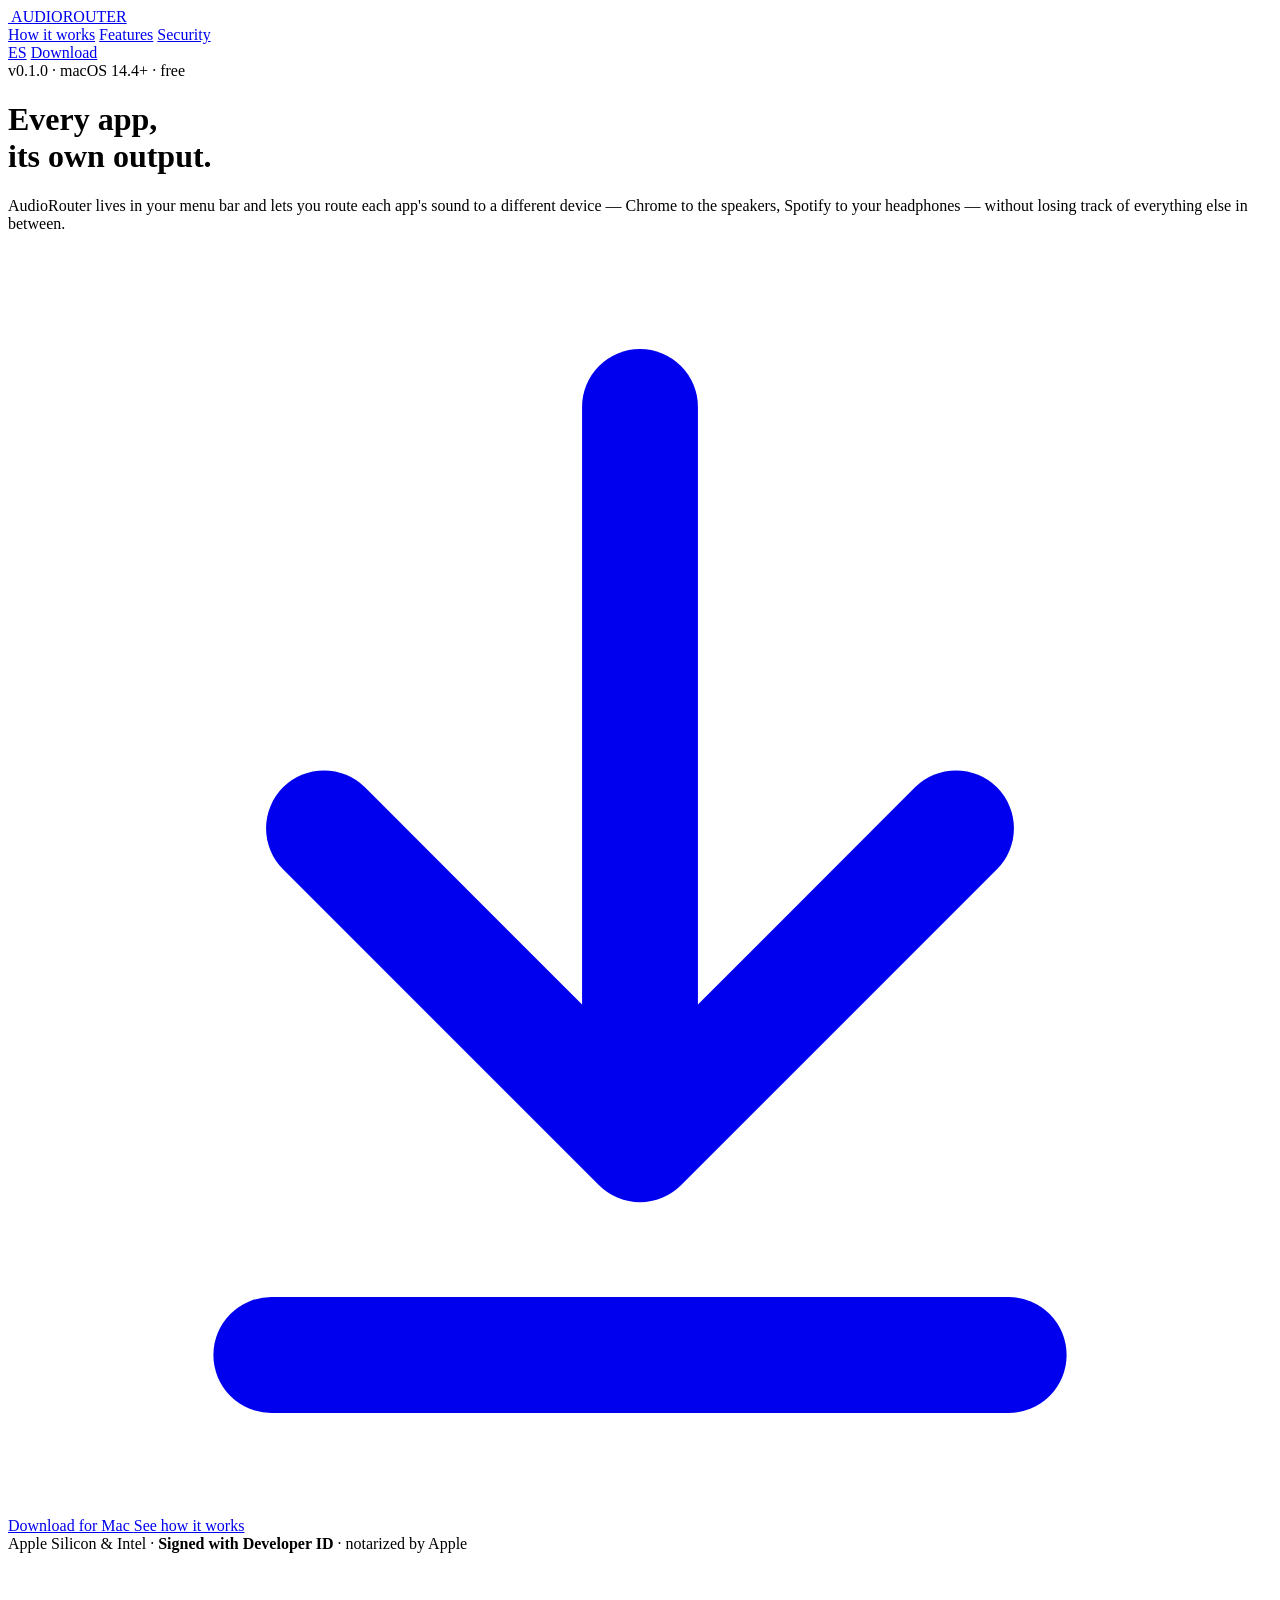
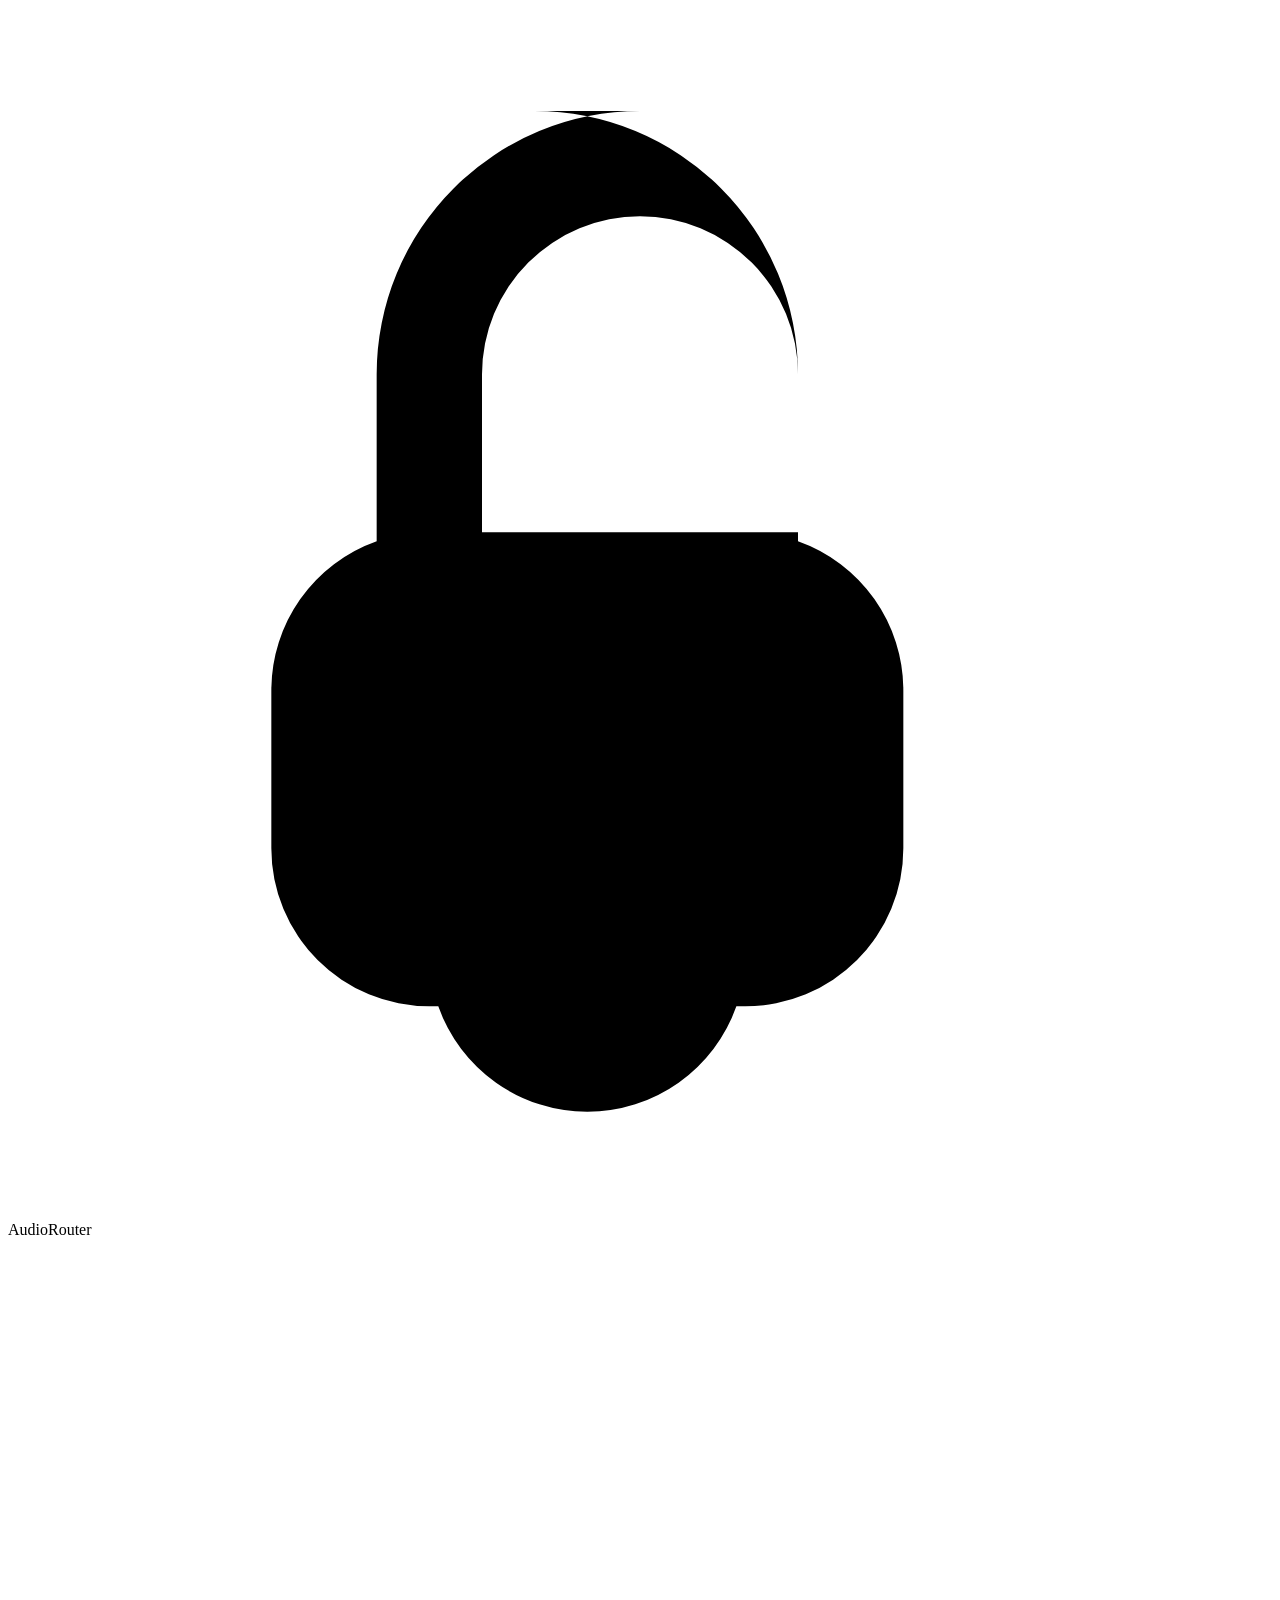
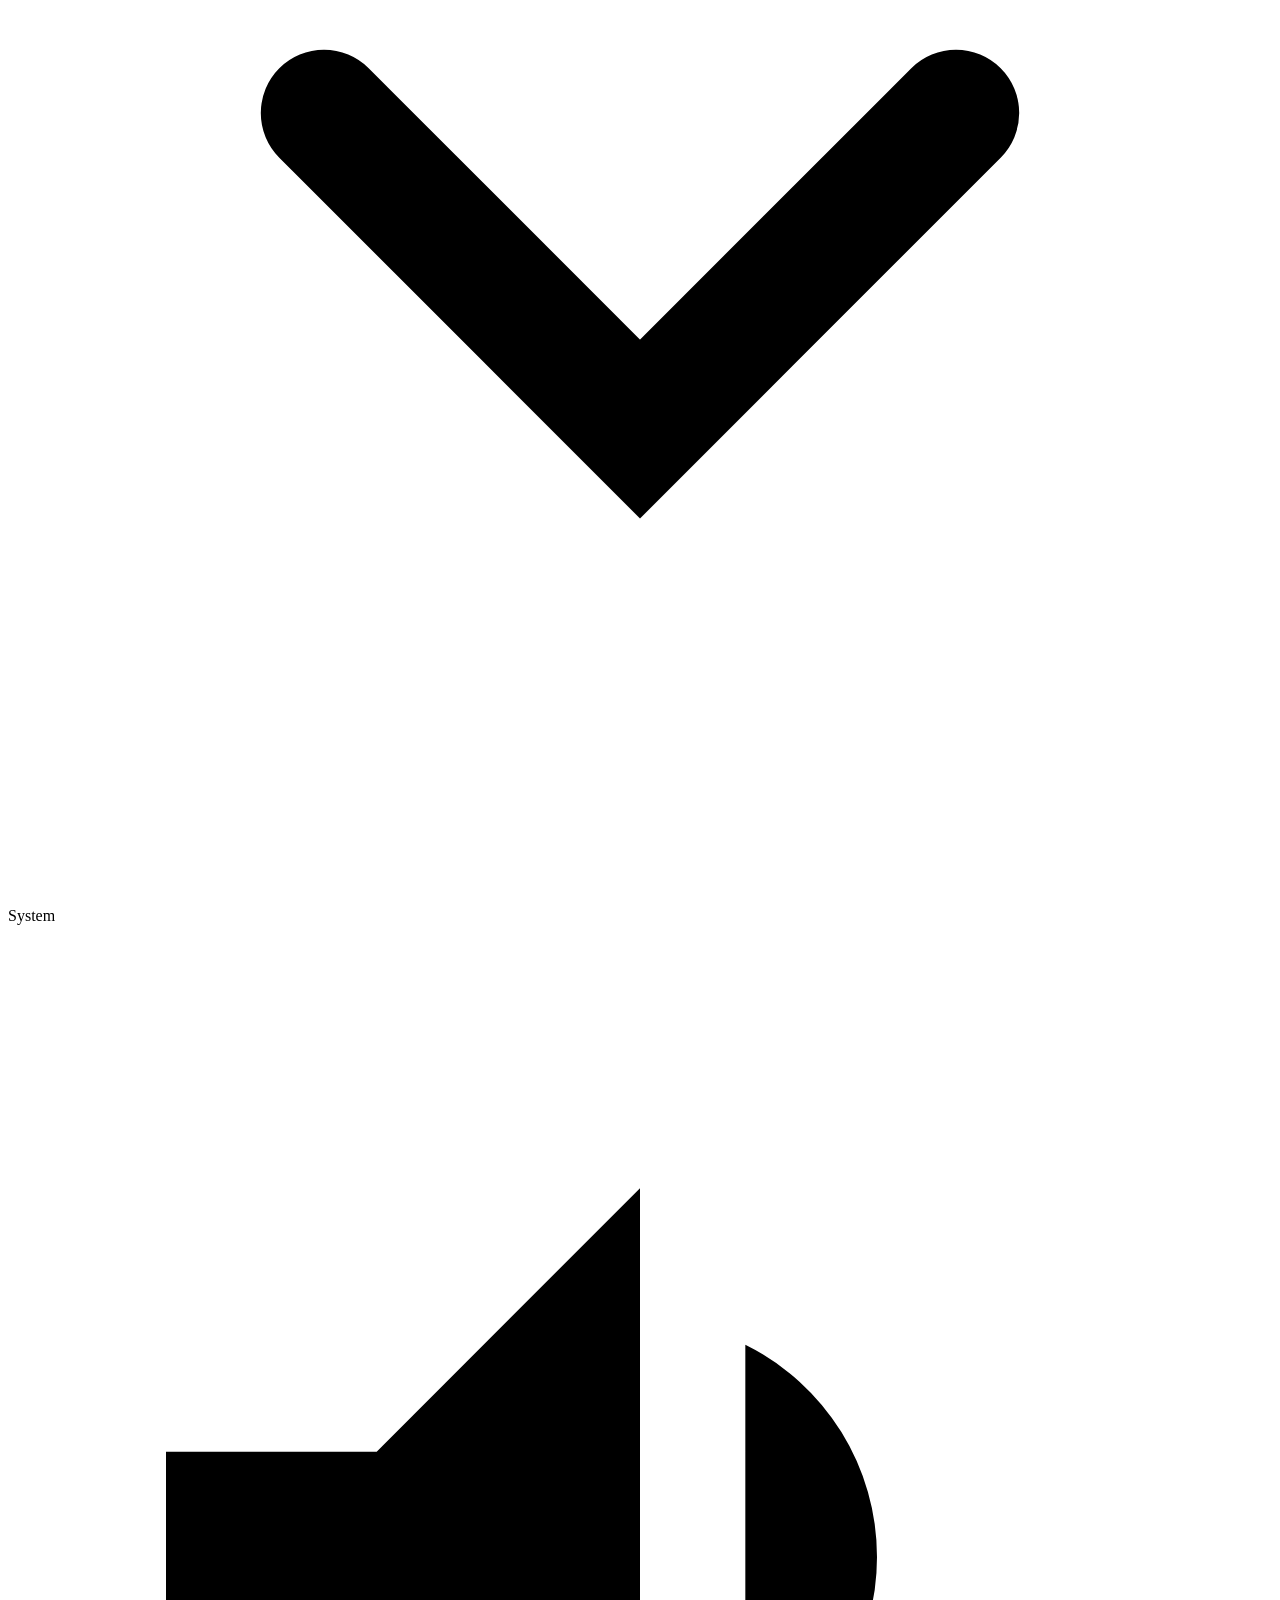
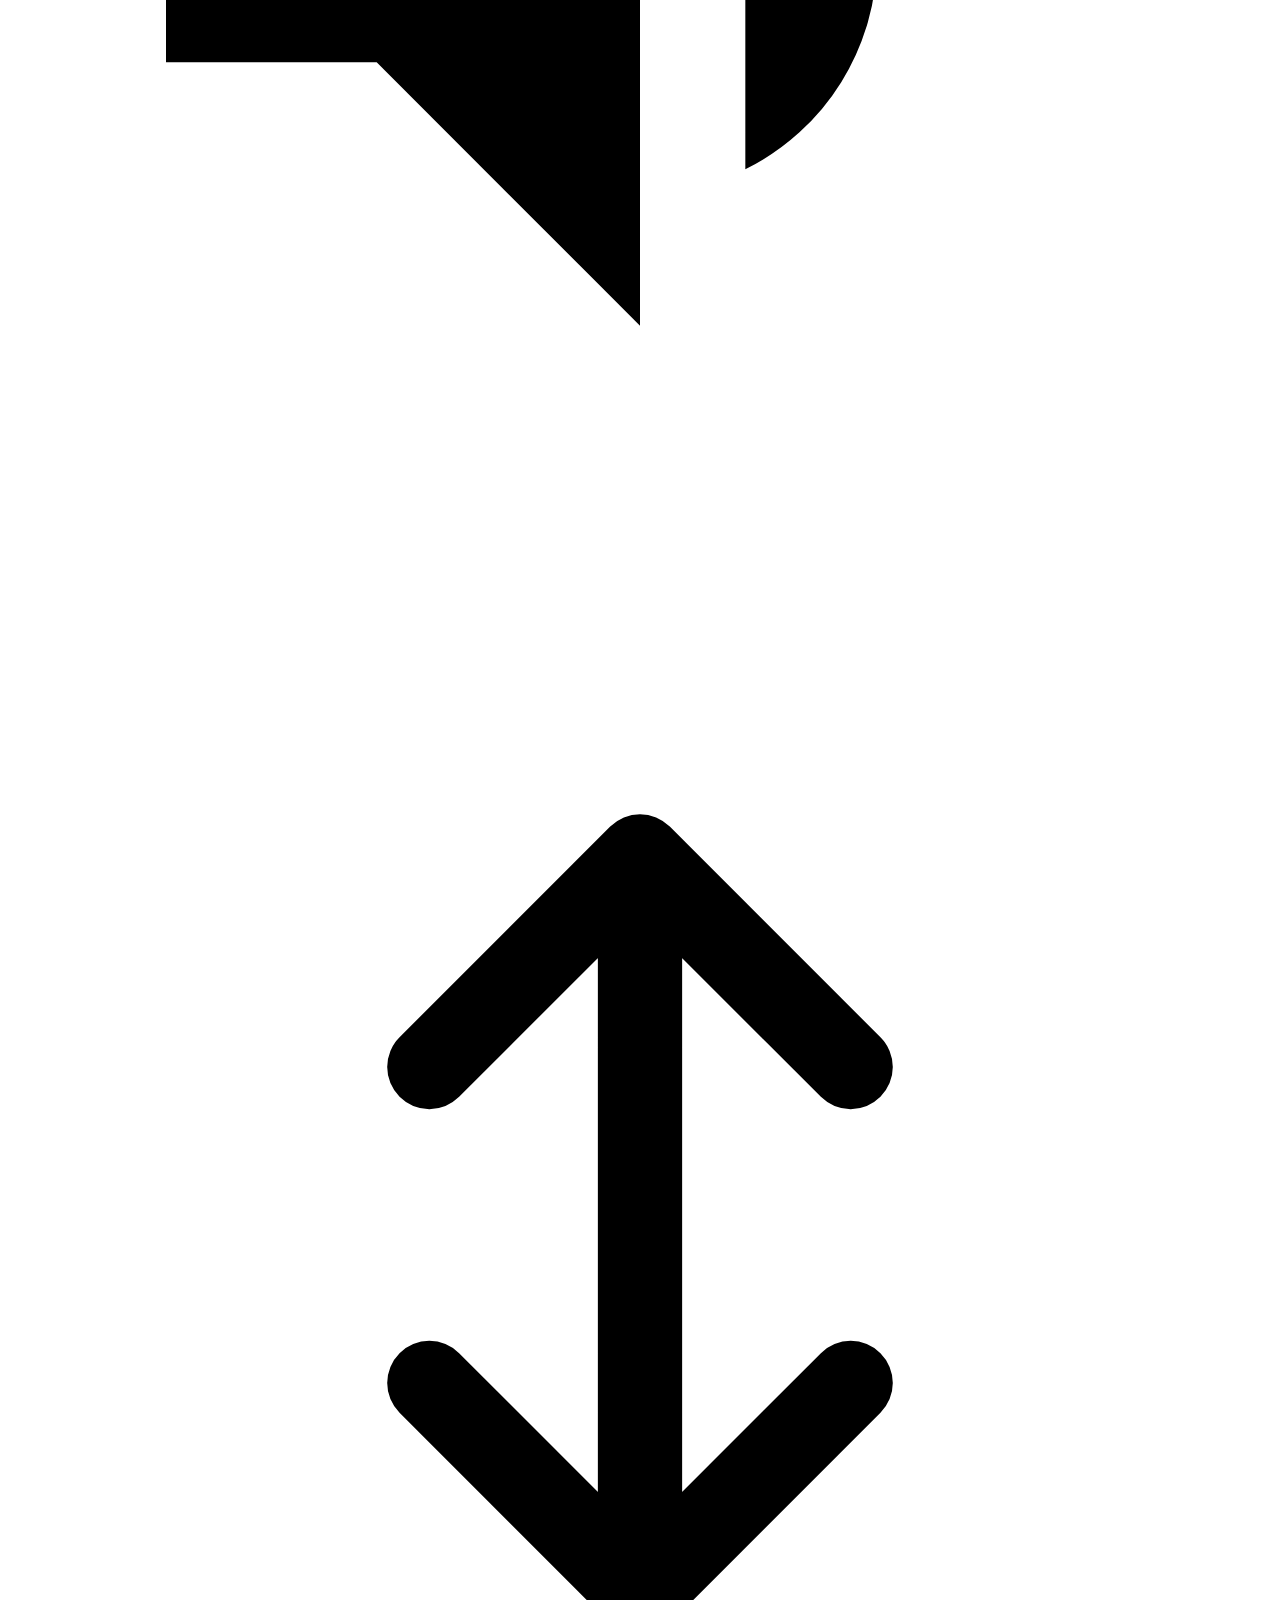
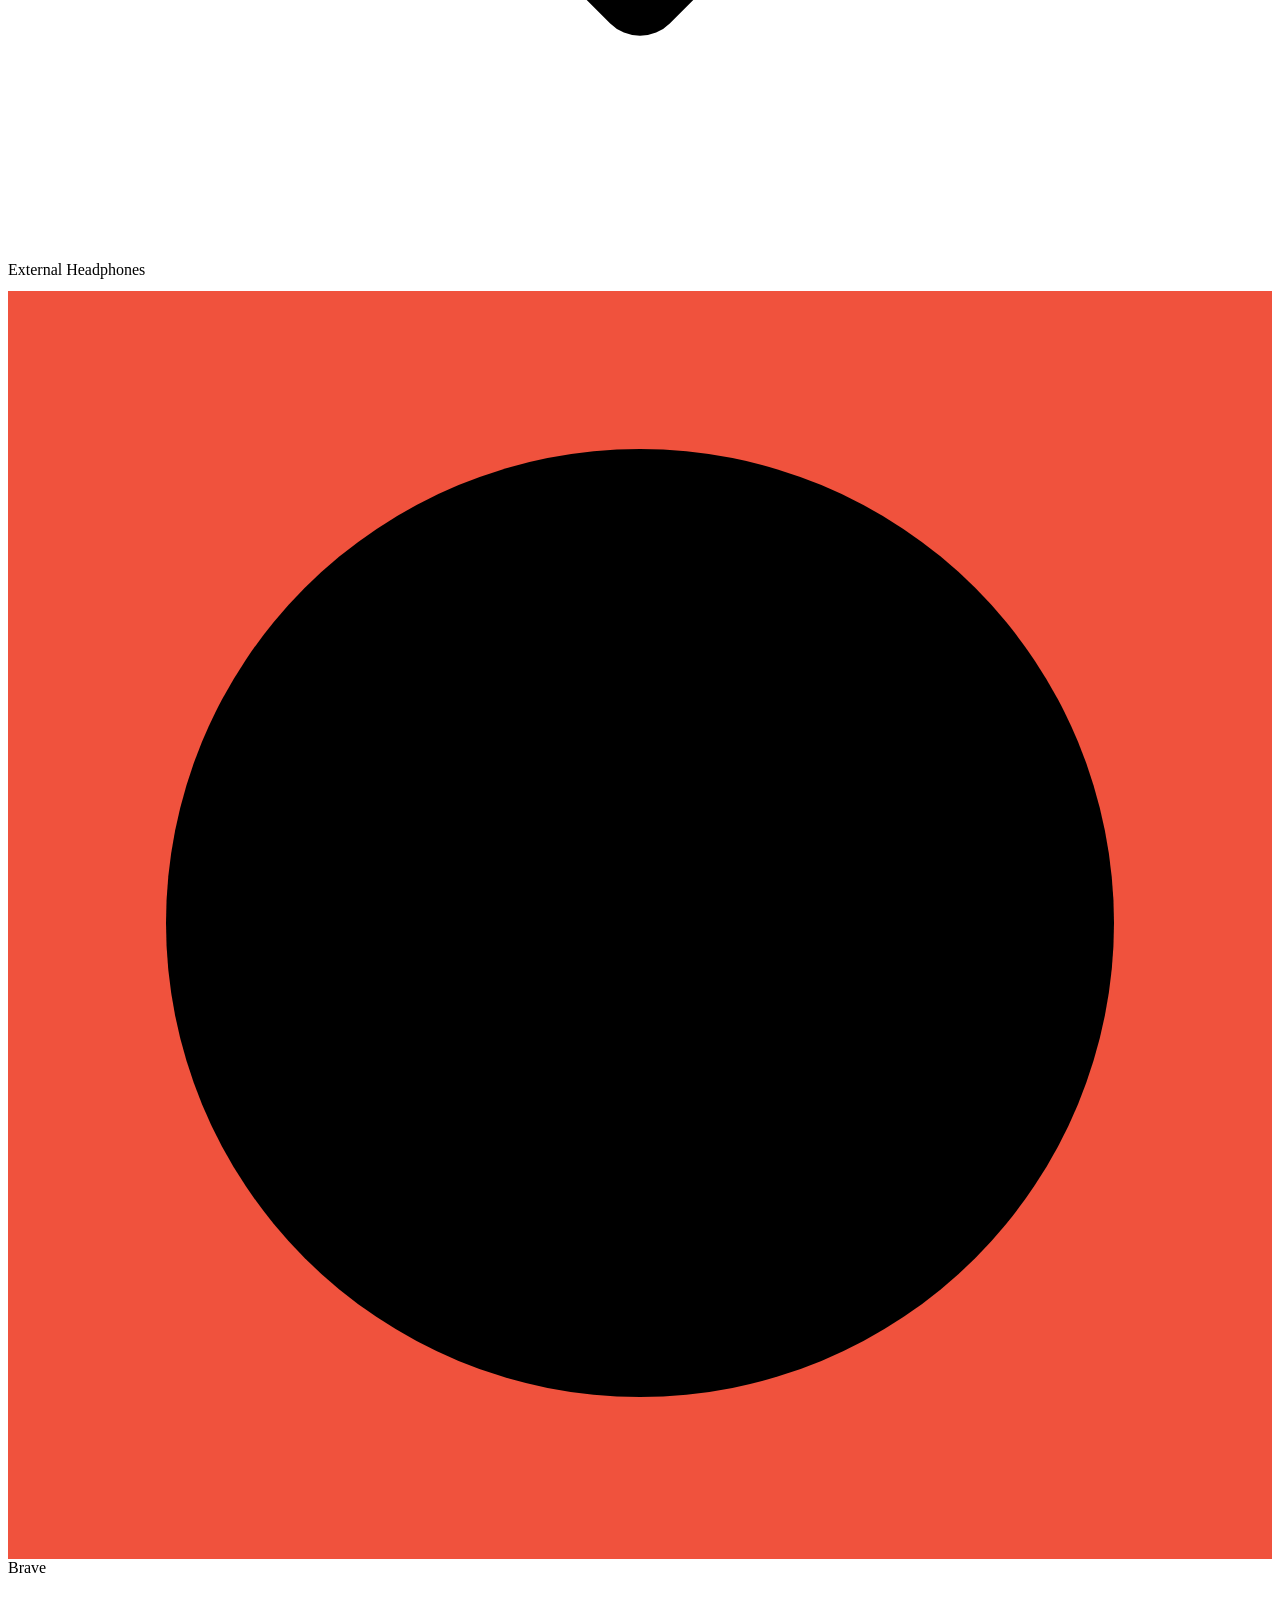
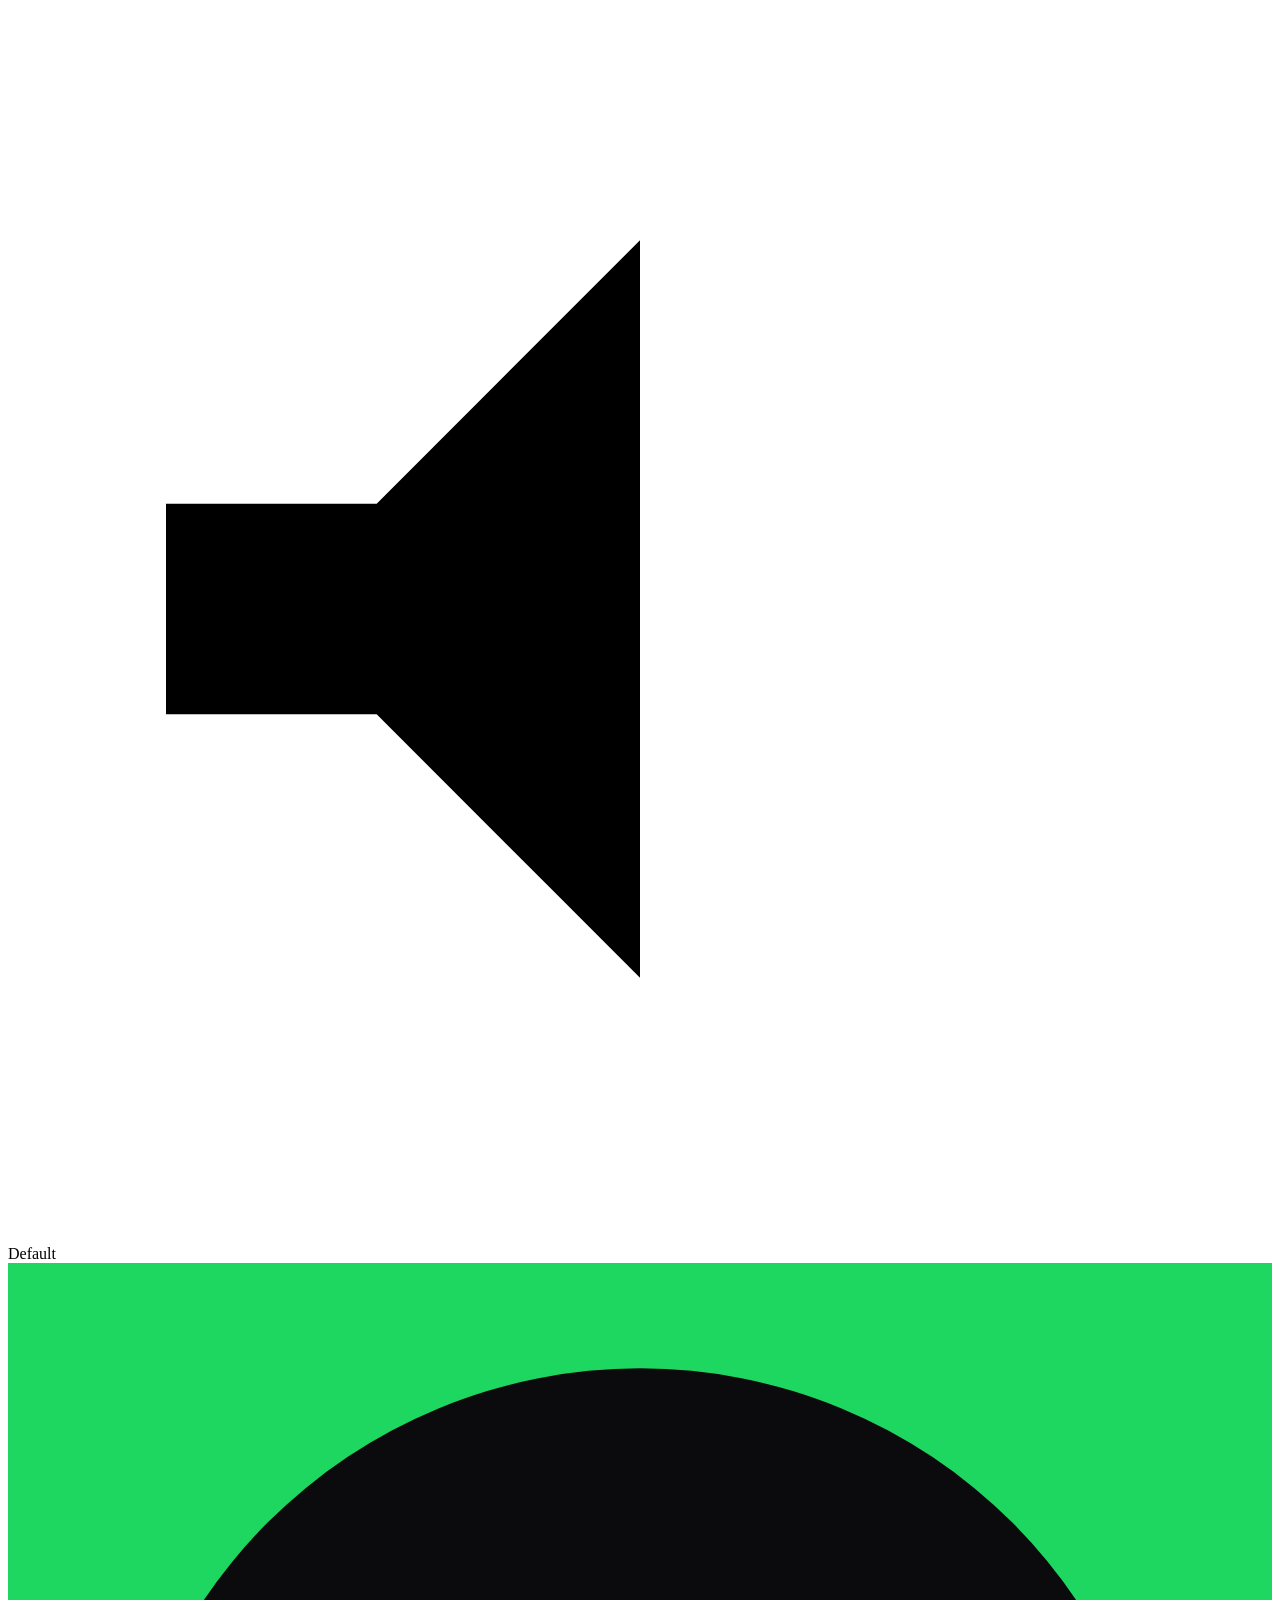
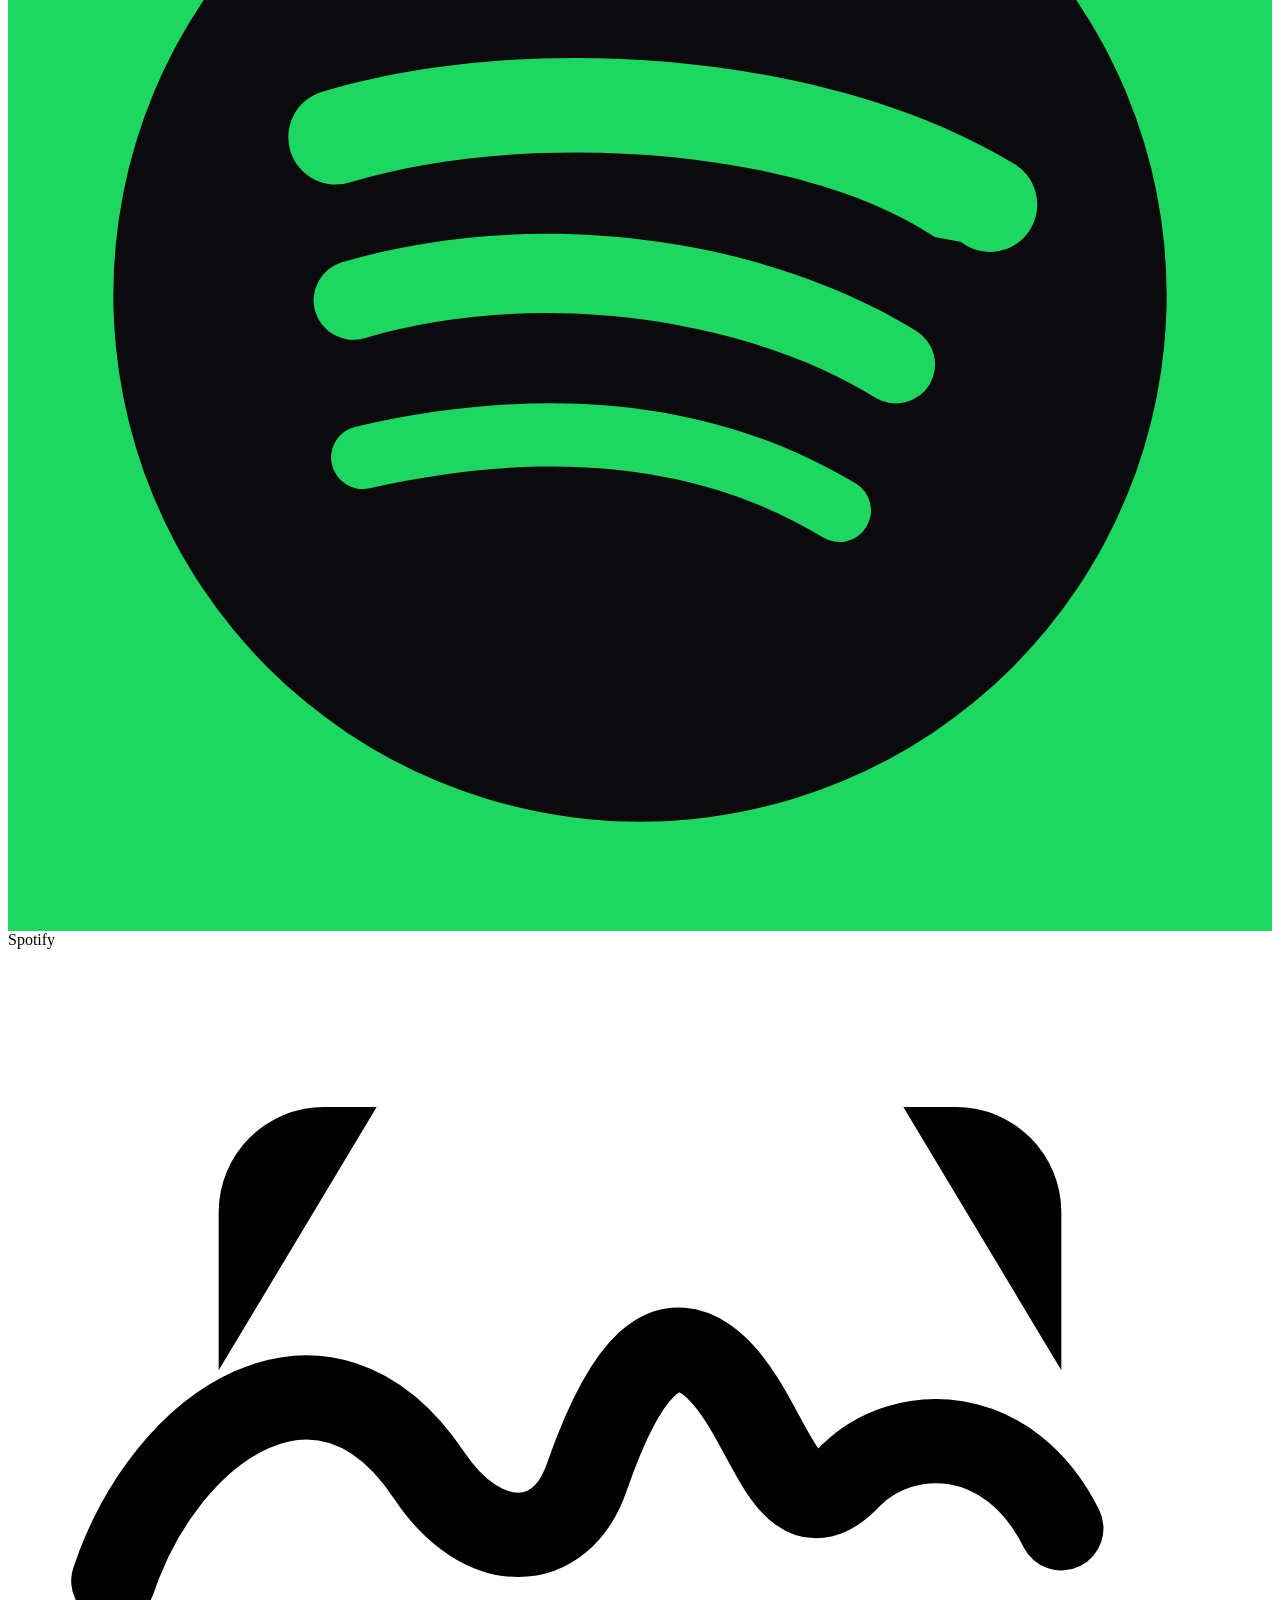
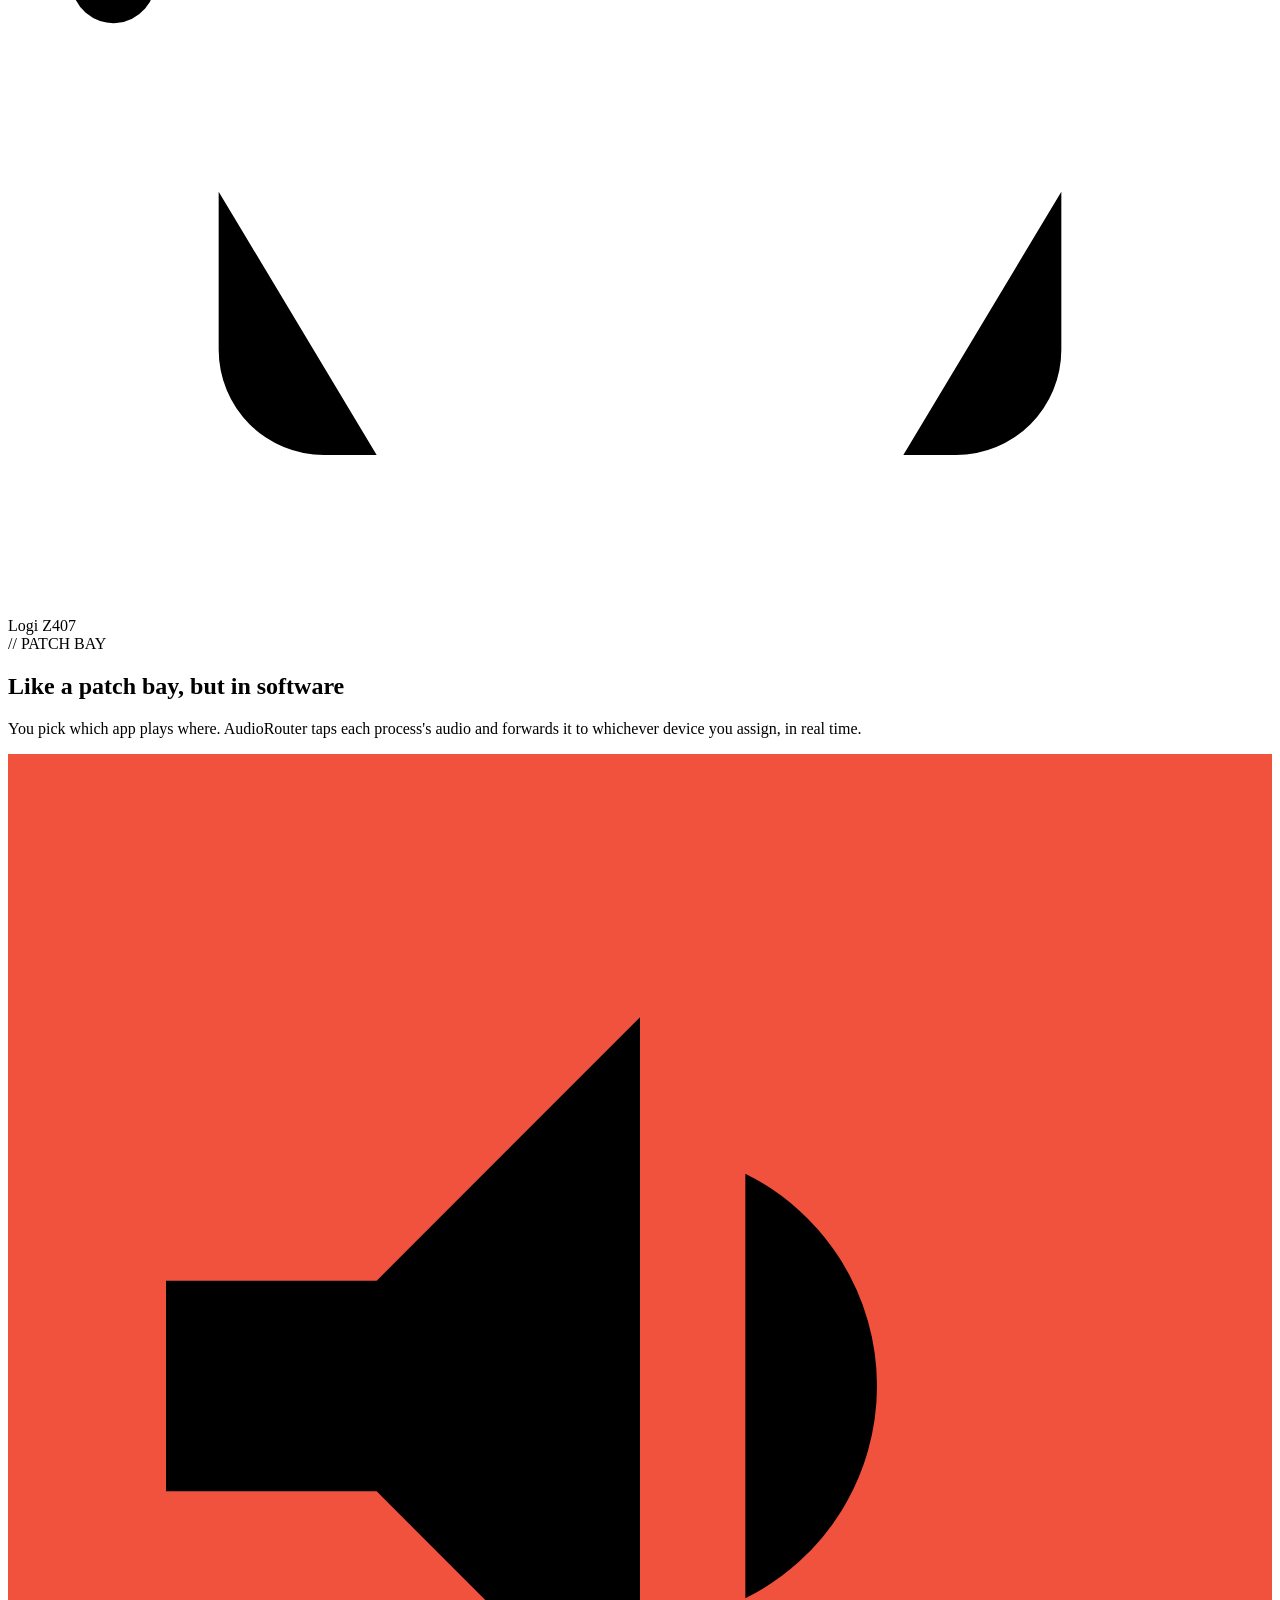
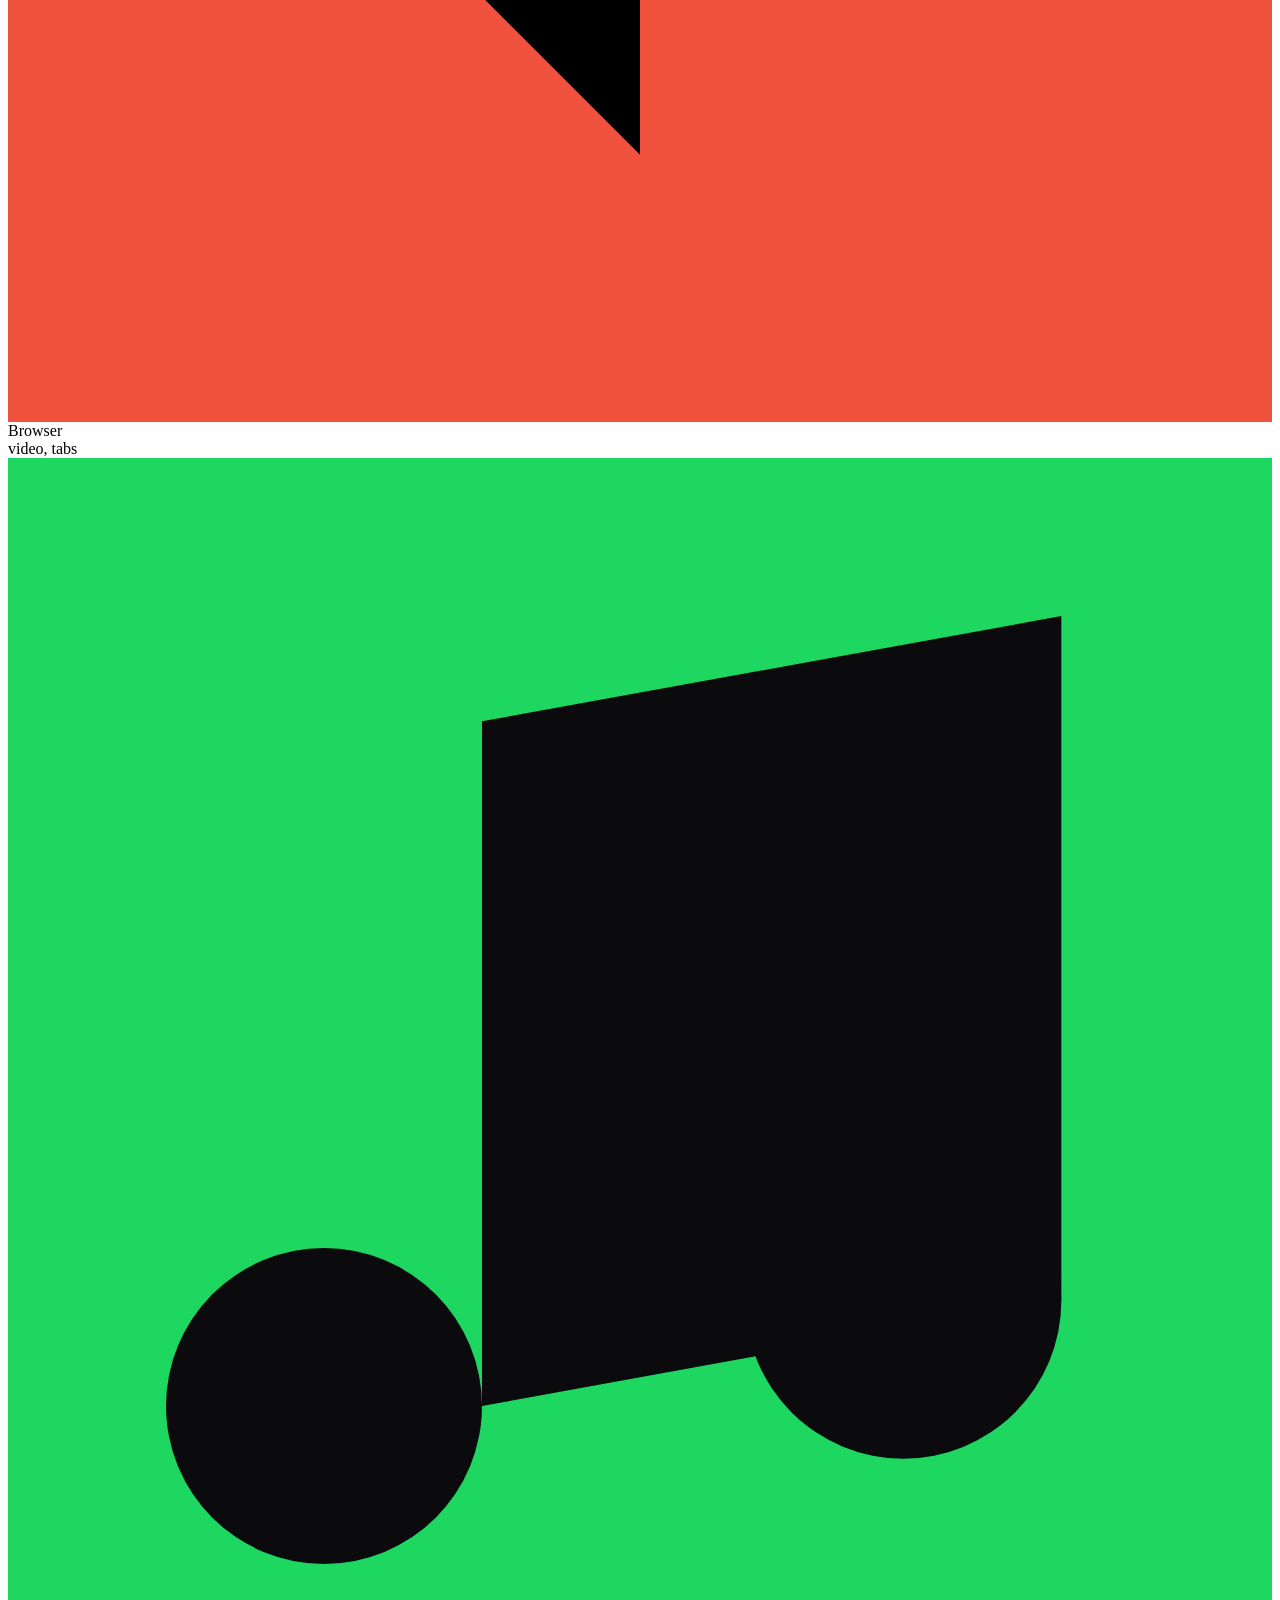
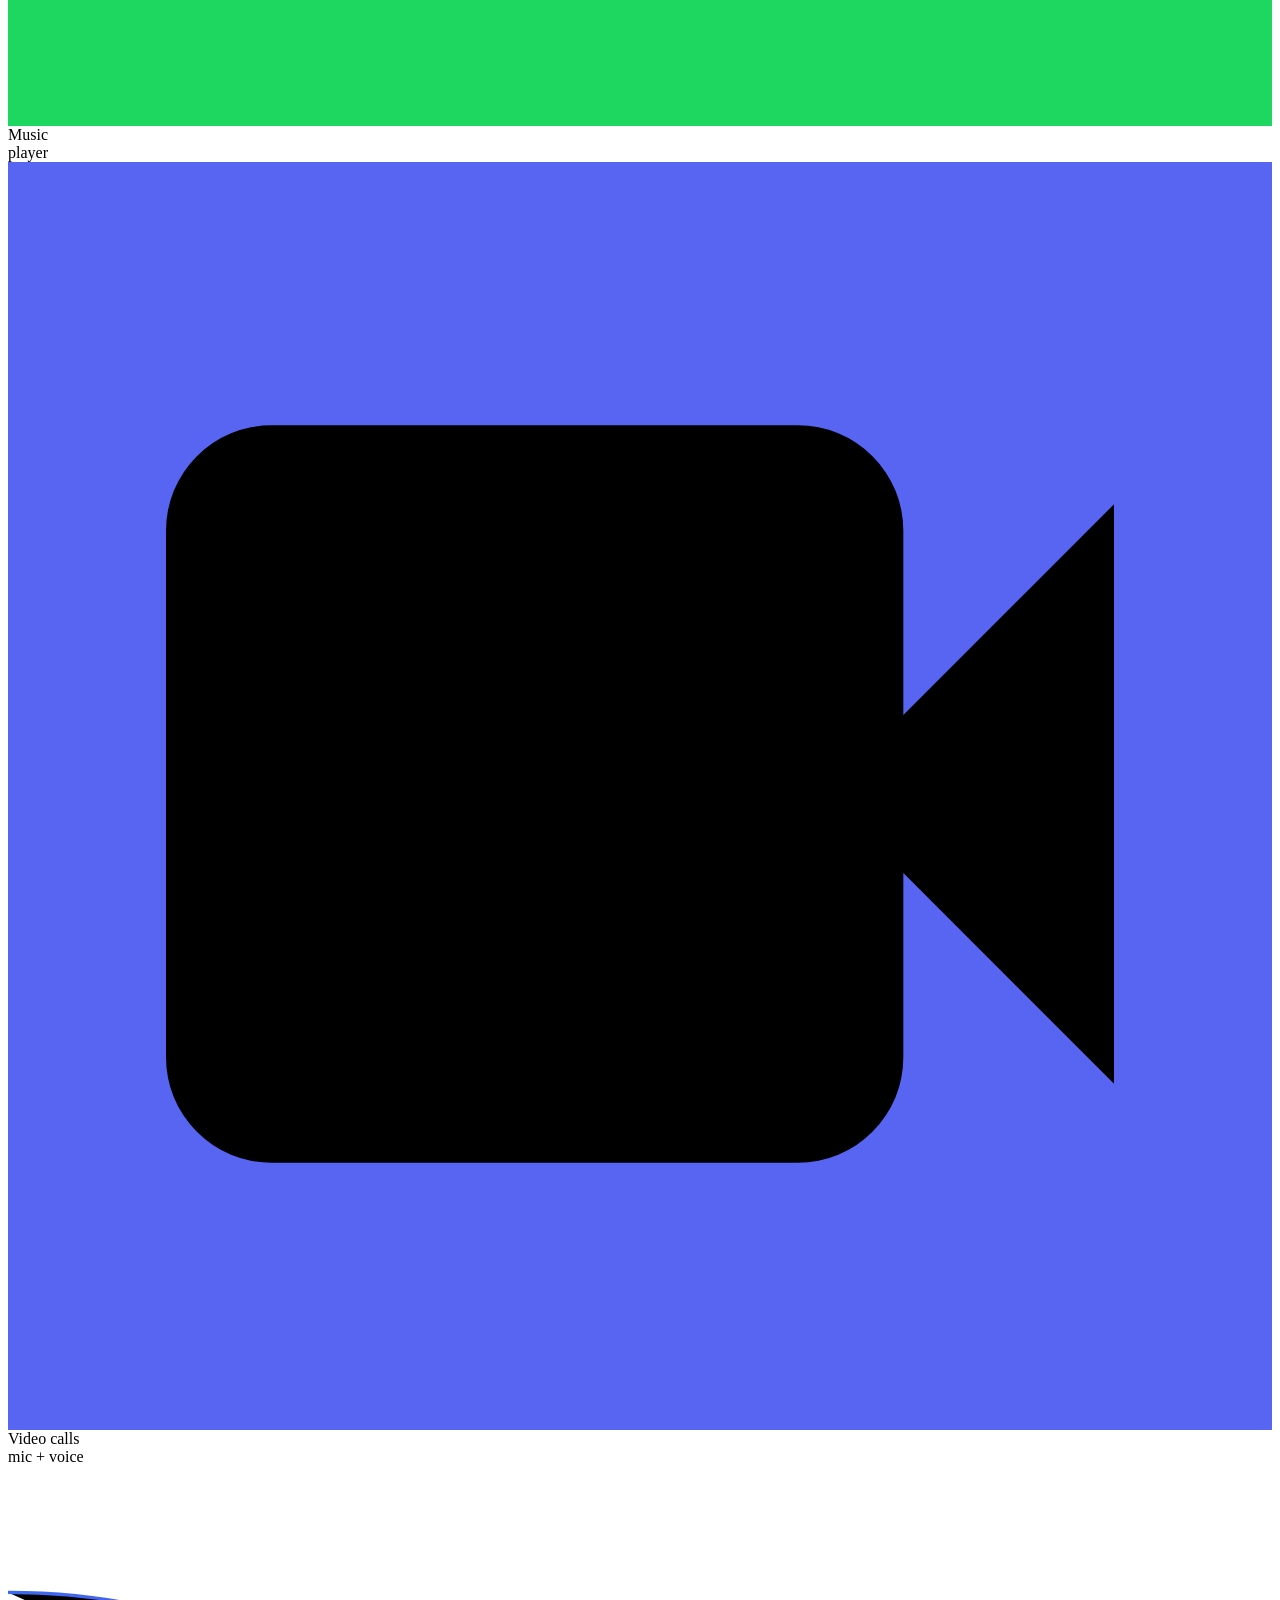
==== site/index.html @ 504b6487 "Initial commit: AudioRouter Per-app audio output routing for macOS, built on Core Audio's Process Ta" ====
<!doctype html>
<html lang="en">
<head>
<meta charset="utf-8" />
<meta name="viewport" content="width=device-width, initial-scale=1" />
<title>AudioRouter — every app, its own output</title>
<meta name="description" content="AudioRouter lives in your menu bar and lets you send each app's audio to a different device: Chrome to the speakers, Spotify to your headphones. Free, signed and notarized by Apple." />
<meta property="og:title" content="AudioRouter — every app, its own output" />
<meta property="og:description" content="Route each application's audio to a different output device, right from your macOS menu bar." />
<meta property="og:image" content="/assets/icon-1024.png" />
<meta property="og:type" content="website" />
<link rel="icon" href="/assets/favicon-64.png" />
<link rel="apple-touch-icon" href="/assets/icon-256.png" />
<link rel="alternate" hreflang="en" href="https://audiorouter-app.vercel.app/" />
<link rel="alternate" hreflang="es" href="https://audiorouter-app.vercel.app/es/" />
<link rel="stylesheet" href="/styles.css" />
</head>
<body>

<nav>
  <div class="wrap">
    <a class="brand" href="#top">
      <img src="/assets/icon-256.png" alt="" />
      AUDIOROUTER
    </a>
    <div class="nav-links">
      <div class="links-inline">
        <a href="#how-it-works">How it works</a>
        <a href="#features">Features</a>
        <a href="#security">Security</a>
      </div>
      <a class="lang-switch" href="/es/">ES</a>
      <a class="btn btn-ghost" id="nav-download" href="#download">Download</a>
    </div>
  </div>
</nav>

<header class="hero" id="top">
  <div class="wrap">
    <div>
      <div class="eyebrow"><span class="dot"></span> v<span id="hero-version">0.1.0</span> · macOS 14.4+ · free</div>
      <h1>Every app,<br />its own <span class="grad">output.</span></h1>
      <p class="lede">
        AudioRouter lives in your menu bar and lets you route each app's sound
        to a different device — Chrome to the speakers, Spotify to your
        headphones — without losing track of everything else in between.
      </p>
      <div class="hero-ctas">
        <a class="btn btn-primary" href="#download" id="hero-download">
          <svg viewBox="0 0 24 24" fill="none" stroke="currentColor" stroke-width="2.2" stroke-linecap="round" stroke-linejoin="round"><path d="M12 3v13"/><path d="m6 11 6 6 6-6"/><path d="M5 21h14"/></svg>
          Download for Mac
        </a>
        <a class="btn btn-ghost" href="#how-it-works">See how it works</a>
      </div>
      <div class="hero-meta">Apple Silicon &amp; Intel · <b>Signed with Developer ID</b> · notarized by Apple</div>
    </div>

    <div>
      <div style="position:relative;">
        <div class="panel-glow"></div>
        <div class="panel-mock">
          <div class="panel-head">
            <svg viewBox="0 0 24 24" fill="currentColor"><path d="M12 3a5 5 0 0 0-5 5v3.17A3 3 0 0 0 5 14v3a3 3 0 0 0 3 3h.17a3.001 3.001 0 0 0 5.66 0H14a3 3 0 0 0 3-3v-3a3 3 0 0 0-2-2.83V8a5 5 0 0 0-5-5Zm-3 8V8a3 3 0 1 1 6 0v3Z"/></svg>
            AudioRouter
          </div>

          <div class="panel-section-label">
            <svg viewBox="0 0 24 24" fill="none" stroke="currentColor" stroke-width="2.4" stroke-linecap="round"><path d="m6 9 6 6 6-6"/></svg>
            System
          </div>
          <div class="mock-row">
            <div class="mock-icon" style="background: linear-gradient(135deg, var(--blue), var(--cyan));">
              <svg viewBox="0 0 24 24" fill="currentColor"><path d="M3 10v4h4l5 5V5L7 10H3Zm13.5 2a4.5 4.5 0 0 0-2.5-4.03v8.06A4.5 4.5 0 0 0 16.5 12Z"/></svg>
            </div>
            <div class="mock-pill" style="margin-left:auto;">
              <svg viewBox="0 0 24 24" fill="currentColor"><path d="M4 7h16v2H4zm0 4h10v2H4zm0 4h13v2H4z" opacity="0"/><path d="M12 5v14M8 9l4-4 4 4M8 15l4 4 4-4" stroke="currentColor" stroke-width="1.6" fill="none" stroke-linecap="round" stroke-linejoin="round"/></svg>
              External Headphones
            </div>
          </div>
          <div class="mock-slider" style="margin-left:6px;"></div>

          <div style="height:12px;"></div>

          <div class="mock-row">
            <div class="mock-icon" style="background:#f0523d;">
              <svg viewBox="0 0 24 24" fill="currentColor"><circle cx="12" cy="12" r="9"/></svg>
            </div>
            <div class="mock-name">Brave</div>
            <div class="mock-meter"></div>
            <div class="mock-pill">
              <svg viewBox="0 0 24 24" fill="currentColor"><path d="M3 10v4h4l5 5V5L7 10H3Z"/></svg>
              Default
            </div>
          </div>
          <div class="mock-slider"></div>

          <div class="mock-row">
            <div class="mock-icon" style="background:#1ed760;">
              <svg viewBox="0 0 24 24" fill="#0b0b0e"><path d="M12 2a10 10 0 1 0 0 20 10 10 0 0 0 0-20Zm4.3 14.4a.6.6 0 0 1-.83.2c-2.3-1.4-5.2-1.7-8.6-.93a.6.6 0 1 1-.27-1.17c3.7-.85 6.9-.48 9.5 1.08a.6.6 0 0 1 .2.82Zm1.2-2.7a.75.75 0 0 1-1.03.25c-2.6-1.6-6.6-2.06-9.7-1.13a.75.75 0 1 1-.43-1.44c3.5-1.05 7.9-.55 10.9 1.3a.75.75 0 0 1 .26 1.02Zm.1-2.8C14.9 9.1 9.6 8.9 6.5 9.86a.9.9 0 1 1-.53-1.72c3.6-1.1 9.4-.87 13.1 1.35a.9.9 0 1 1-.97 1.51h.03Z"/></svg>
            </div>
            <div class="mock-name">Spotify</div>
            <div class="mock-meter m2"></div>
            <div class="mock-pill">
              <svg viewBox="0 0 24 24" fill="currentColor"><path d="M8 9l4-4 4 4M8 15l4 4 4-4" stroke="currentColor" stroke-width="0" fill="none"/><path d="M17 8h.01M4 16v3a2 2 0 0 0 2 2h1M4 8V5a2 2 0 0 1 2-2h1m10 0h1a2 2 0 0 1 2 2v3m0 8v3a2 2 0 0 1-2 2h-1" stroke="currentColor" stroke-width="0"/><path d="M2 12c1-3 4-5 6-2 1 1.5 2.5 1.5 3 0 .7-2 1.5-3 2.5-2s1.3 3.3 2.5 2c1-1 3-1 4 1" fill="none" stroke="currentColor" stroke-width="1.6" stroke-linecap="round" stroke-linejoin="round"/></svg>
              Logi Z407
            </div>
          </div>
          <div class="mock-slider"></div>
        </div>
      </div>
    </div>
  </div>
</header>

<section class="patchbay" id="how-it-works">
  <div class="wrap">
    <div class="section-head reveal">
      <div class="section-tag">// PATCH BAY</div>
      <h2 class="section-title">Like a patch bay, but in software</h2>
      <p class="section-desc">You pick which app plays where. AudioRouter taps each process's audio
        and forwards it to whichever device you assign, in real time.</p>
    </div>

    <div class="patch-grid reveal">
      <div class="patch-col">
        <div class="patch-node">
          <div class="ic" style="background:#f0523d;">
            <svg viewBox="0 0 24 24" fill="currentColor"><path d="M3 10v4h4l5 5V5L7 10H3Zm13.5 2a4.5 4.5 0 0 0-2.5-4.03v8.06A4.5 4.5 0 0 0 16.5 12Z"/></svg>
          </div>
          <div><div class="label">Browser</div><div class="sub">video, tabs</div></div>
        </div>
        <div class="patch-node">
          <div class="ic" style="background:#1ed760;">
            <svg viewBox="0 0 24 24" fill="#0b0b0e"><path d="M9 18V5l11-2v13"/><circle cx="6" cy="18" r="3"/><circle cx="17" cy="16" r="3"/></svg>
          </div>
          <div><div class="label">Music</div><div class="sub">player</div></div>
        </div>
        <div class="patch-node">
          <div class="ic" style="background:#5865f2;">
            <svg viewBox="0 0 24 24" fill="currentColor"><path d="M17 10.5V7a2 2 0 0 0-2-2H5a2 2 0 0 0-2 2v10a2 2 0 0 0 2 2h10a2 2 0 0 0 2-2v-3.5l4 4v-11l-4 4Z"/></svg>
          </div>
          <div><div class="label">Video calls</div><div class="sub">mic + voice</div></div>
        </div>
      </div>

      <div class="patch-cables">
        <svg viewBox="0 0 400 260" preserveAspectRatio="none">
          <path class="flow" d="M0,40 C120,40 140,130 200,130" stroke="url(#g1)" />
          <path class="flow" d="M0,130 C120,130 140,130 200,130" stroke="url(#g1)" style="animation-delay:.3s" />
          <path class="flow" d="M0,220 C120,220 140,130 200,130" stroke="url(#g1)" style="animation-delay:.6s" />
          <path class="flow" d="M200,130 C260,130 280,50 400,50" stroke="url(#g2)" style="animation-delay:.1s" />
          <path class="flow" d="M200,130 C260,130 280,130 400,130" stroke="url(#g2)" style="animation-delay:.4s" />
          <path class="flow" d="M200,130 C260,130 280,210 400,210" stroke="url(#g2)" style="animation-delay:.7s" />
          <defs>
            <linearGradient id="g1" x1="0" y1="0" x2="1" y2="0">
              <stop offset="0" stop-color="#3b6bf0"/><stop offset="1" stop-color="#7c3fe0"/>
            </linearGradient>
            <linearGradient id="g2" x1="0" y1="0" x2="1" y2="0">
              <stop offset="0" stop-color="#7c3fe0"/><stop offset="1" stop-color="#17b6c9"/>
            </linearGradient>
          </defs>
        </svg>
        <div class="appicon-router">
          <svg viewBox="0 0 24 24" fill="none" stroke="currentColor" stroke-width="2.2" stroke-linecap="round" stroke-linejoin="round"><path d="M3 12h4l3-9 4 18 3-9h4"/></svg>
        </div>
      </div>

      <div class="patch-col right">
        <div class="patch-node">
          <div class="ic" style="background:linear-gradient(135deg, var(--blue), var(--cyan));">
            <svg viewBox="0 0 24 24" fill="currentColor"><path d="M8 9l4-4 4 4M8 15l4 4 4-4" stroke="currentColor" stroke-width="0" fill="none"/><path d="M2 12c1-3 4-5 6-2 1 1.5 2.5 1.5 3 0 .7-2 1.5-3 2.5-2s1.3 3.3 2.5 2c1-1 3-1 4 1" fill="none" stroke="currentColor" stroke-width="1.8" stroke-linecap="round" stroke-linejoin="round"/></svg>
          </div>
          <div><div class="label">Bluetooth Headphones</div><div class="sub">output A</div></div>
        </div>
        <div class="patch-node">
          <div class="ic" style="background:linear-gradient(135deg, var(--violet), var(--blue));">
            <svg viewBox="0 0 24 24" fill="currentColor"><path d="M12 3a9 9 0 1 0 0 18 9 9 0 0 0 0-18Zm0 3a1 1 0 1 1 0 2 1 1 0 0 1 0-2Zm0 4a4 4 0 0 1 0 8 1 1 0 1 1 0-2 2 2 0 1 0 0-4 1 1 0 1 1 0-2Z"/></svg>
          </div>
          <div><div class="label">Mac Speakers</div><div class="sub">output B</div></div>
        </div>
        <div class="patch-node">
          <div class="ic" style="background:linear-gradient(135deg, var(--cyan), var(--meter-green));">
            <svg viewBox="0 0 24 24" fill="none" stroke="currentColor" stroke-width="2" stroke-linecap="round" stroke-linejoin="round"><rect x="3" y="4" width="18" height="12" rx="2"/><path d="M8 20h8M12 16v4"/></svg>
          </div>
          <div><div class="label">HDMI Monitor</div><div class="sub">output C</div></div>
        </div>
      </div>
    </div>
  </div>
</section>

<section class="features" id="features">
  <div class="wrap">
    <div class="section-head reveal">
      <div class="section-tag">// FEATURES</div>
      <h2 class="section-title">Full control, zero friction</h2>
    </div>

    <div class="feature-grid reveal">
      <div class="feature">
        <div class="ic"><svg viewBox="0 0 24 24" fill="none" stroke="currentColor" stroke-width="2" stroke-linecap="round" stroke-linejoin="round"><path d="M9 18V5l11-2v13"/><circle cx="6" cy="18" r="3"/><circle cx="17" cy="16" r="3"/></svg></div>
        <h3>Independent volume per app</h3>
        <p>Every app gets its own slider and its own live level meter — turn up Spotify without touching anything else.</p>
      </div>
      <div class="feature">
        <div class="ic"><svg viewBox="0 0 24 24" fill="none" stroke="currentColor" stroke-width="2" stroke-linecap="round" stroke-linejoin="round"><path d="M3 10v4h4l5 5V5L7 10H3Z"/><path d="M17 8a5 5 0 0 1 0 8M20 5a9 9 0 0 1 0 14"/></svg></div>
        <h3>System-wide control</h3>
        <p>Output, sound effects, and default device, all from the same menu — no need to open System Settings.</p>
      </div>
      <div class="feature">
        <div class="ic"><svg viewBox="0 0 24 24" fill="none" stroke="currentColor" stroke-width="2" stroke-linecap="round" stroke-linejoin="round"><path d="M12 2 4 6v6c0 5 3.5 8.7 8 10 4.5-1.3 8-5 8-10V6l-8-4Z"/><path d="m9 12 2 2 4-4"/></svg></div>
        <h3>Signed and notarized</h3>
        <p>Apple Developer ID + real notarization. Gatekeeper accepts it without any weird warnings.</p>
      </div>
      <div class="feature">
        <div class="ic"><svg viewBox="0 0 24 24" fill="none" stroke="currentColor" stroke-width="2" stroke-linecap="round" stroke-linejoin="round"><rect x="4" y="4" width="16" height="16" rx="4"/><path d="M9 9h.01M15 9h.01M9 15c.83.67 1.83 1 3 1s2.17-.33 3-1"/></svg></div>
        <h3>Lives in the menu bar</h3>
        <p>No Dock icon, no extra windows. One click and you're done.</p>
      </div>
      <div class="feature">
        <div class="ic"><svg viewBox="0 0 24 24" fill="none" stroke="currentColor" stroke-width="2" stroke-linecap="round" stroke-linejoin="round"><path d="M13 2 3 14h7l-1 8 10-12h-7l1-8Z"/></svg></div>
        <h3>Native macOS audio</h3>
        <p>Uses Apple's Process Taps API (macOS 14.4+) — no virtual audio drivers, no kernel extensions.</p>
      </div>
      <div class="feature">
        <div class="ic"><svg viewBox="0 0 24 24" fill="none" stroke="currentColor" stroke-width="2" stroke-linecap="round" stroke-linejoin="round"><path d="M12 3v13"/><path d="m6 11 6 6 6-6"/><path d="M5 21h14"/></svg></div>
        <h3>Updates itself</h3>
        <p>Checks for new versions in the background and lets you know when there's something new to install.</p>
      </div>
    </div>
  </div>
</section>

<section class="trust" id="security">
  <div class="wrap">
    <div class="trust-item">
      <svg viewBox="0 0 24 24" fill="none" stroke="currentColor" stroke-width="2.4" stroke-linecap="round" stroke-linejoin="round"><path d="M20 6 9 17l-5-5"/></svg>
      Signed with Developer ID
    </div>
    <div class="trust-item">
      <svg viewBox="0 0 24 24" fill="none" stroke="currentColor" stroke-width="2.4" stroke-linecap="round" stroke-linejoin="round"><path d="M20 6 9 17l-5-5"/></svg>
      Notarized by Apple
    </div>
    <div class="trust-item">
      <svg viewBox="0 0 24 24" fill="none" stroke="currentColor" stroke-width="2.4" stroke-linecap="round" stroke-linejoin="round"><path d="M20 6 9 17l-5-5"/></svg>
      No telemetry, no accounts
    </div>
    <div class="trust-item">
      <svg viewBox="0 0 24 24" fill="none" stroke="currentColor" stroke-width="2.4" stroke-linecap="round" stroke-linejoin="round"><path d="M20 6 9 17l-5-5"/></svg>
      macOS 14.4 or later
    </div>
  </div>
</section>

<section class="cta" id="download">
  <div class="wrap">
    <div class="cta-card reveal">
      <h2>Get it running in 30 seconds</h2>
      <p>Download, open the .dmg, drag to Applications. That's it.</p>
      <a class="btn btn-primary large" id="main-download" href="#">
        <svg viewBox="0 0 24 24" fill="none" stroke="currentColor" stroke-width="2.2" stroke-linecap="round" stroke-linejoin="round"><path d="M12 3v13"/><path d="m6 11 6 6 6-6"/><path d="M5 21h14"/></svg>
        Download AudioRouter <span id="cta-version">v0.1.0</span>
      </a>
      <div class="hero-meta" style="margin-top:18px;">.dmg · <span id="cta-size">527 KB</span> · Apple Silicon &amp; Intel</div>
    </div>
  </div>
</section>

<footer>
  <div class="wrap">
    <div class="foot-brand">
      <img src="/assets/icon-256.png" alt="" />
      AudioRouter — made for macOS
    </div>
    <div class="foot-links">
      <a href="/appcast.xml">Release log</a>
      <a href="#top">Back to top</a>
    </div>
  </div>
</footer>

<script src="/script.js"></script>
</body>
</html>
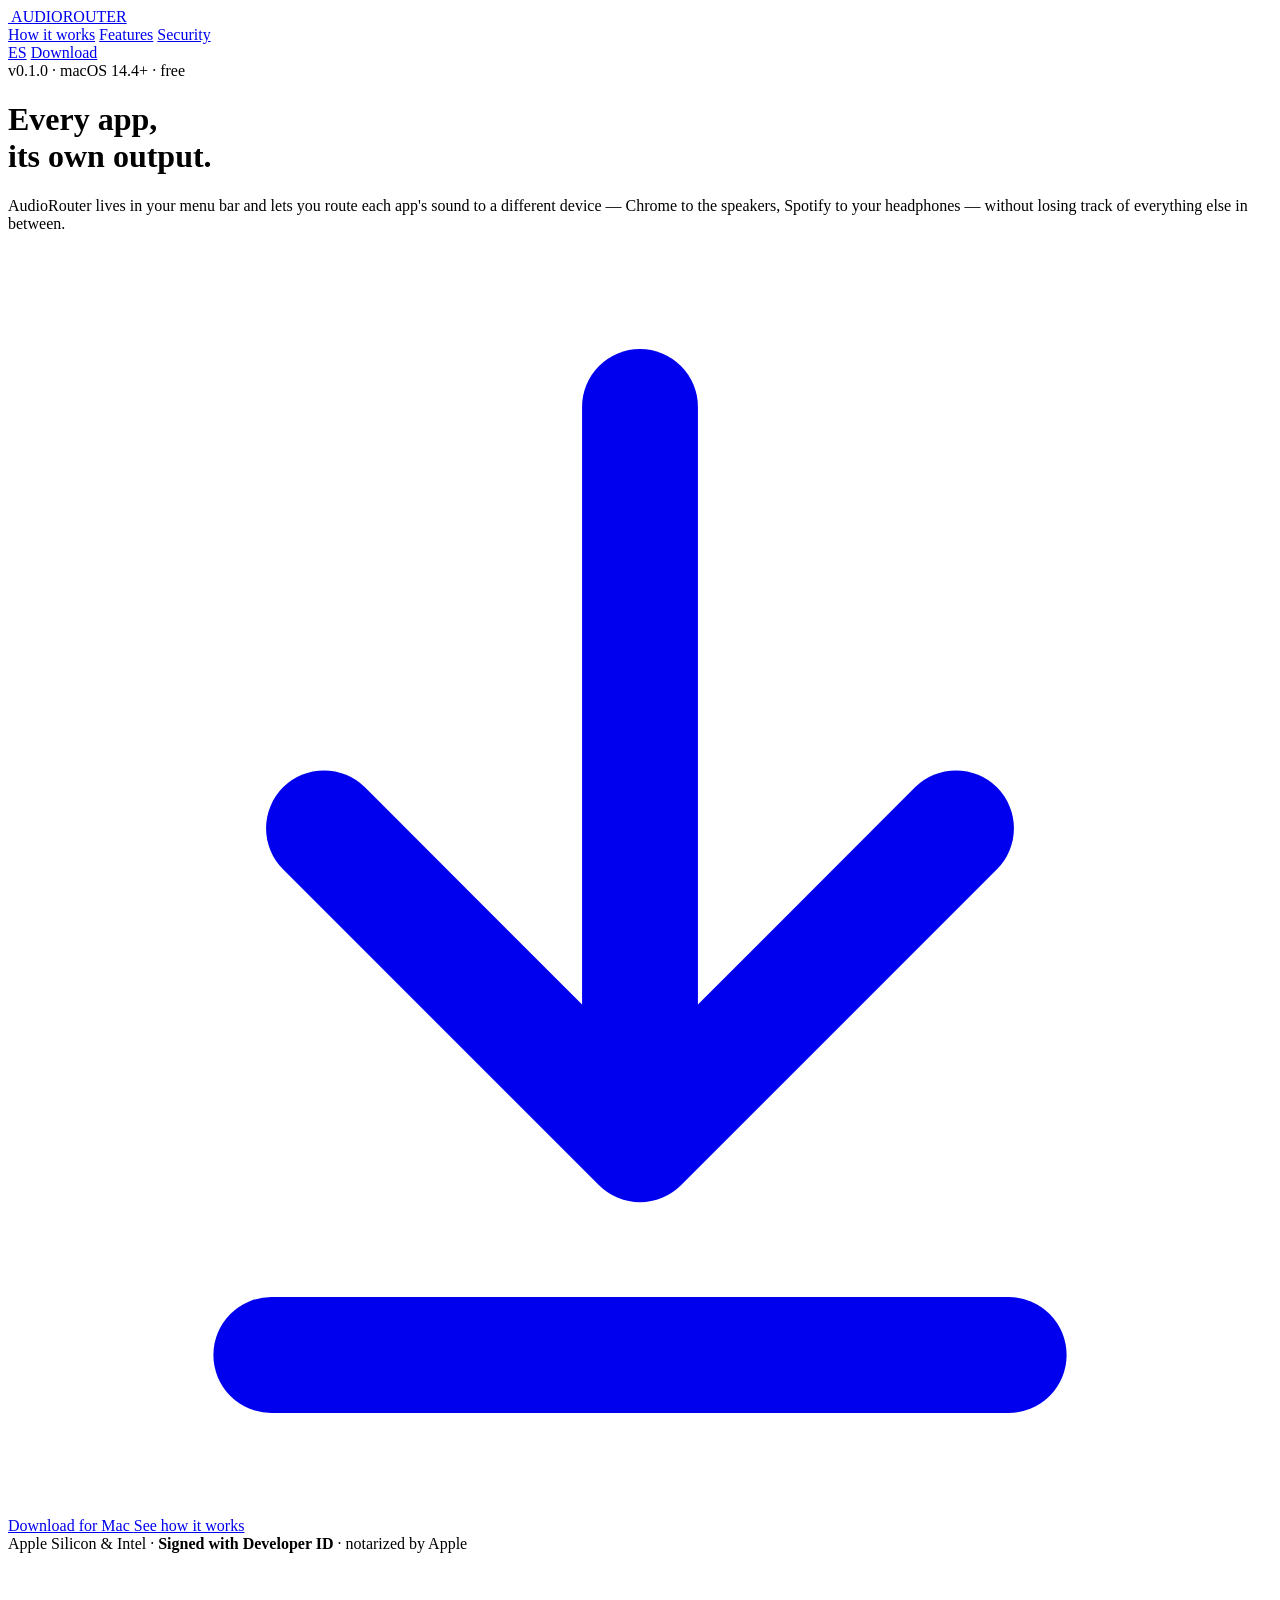
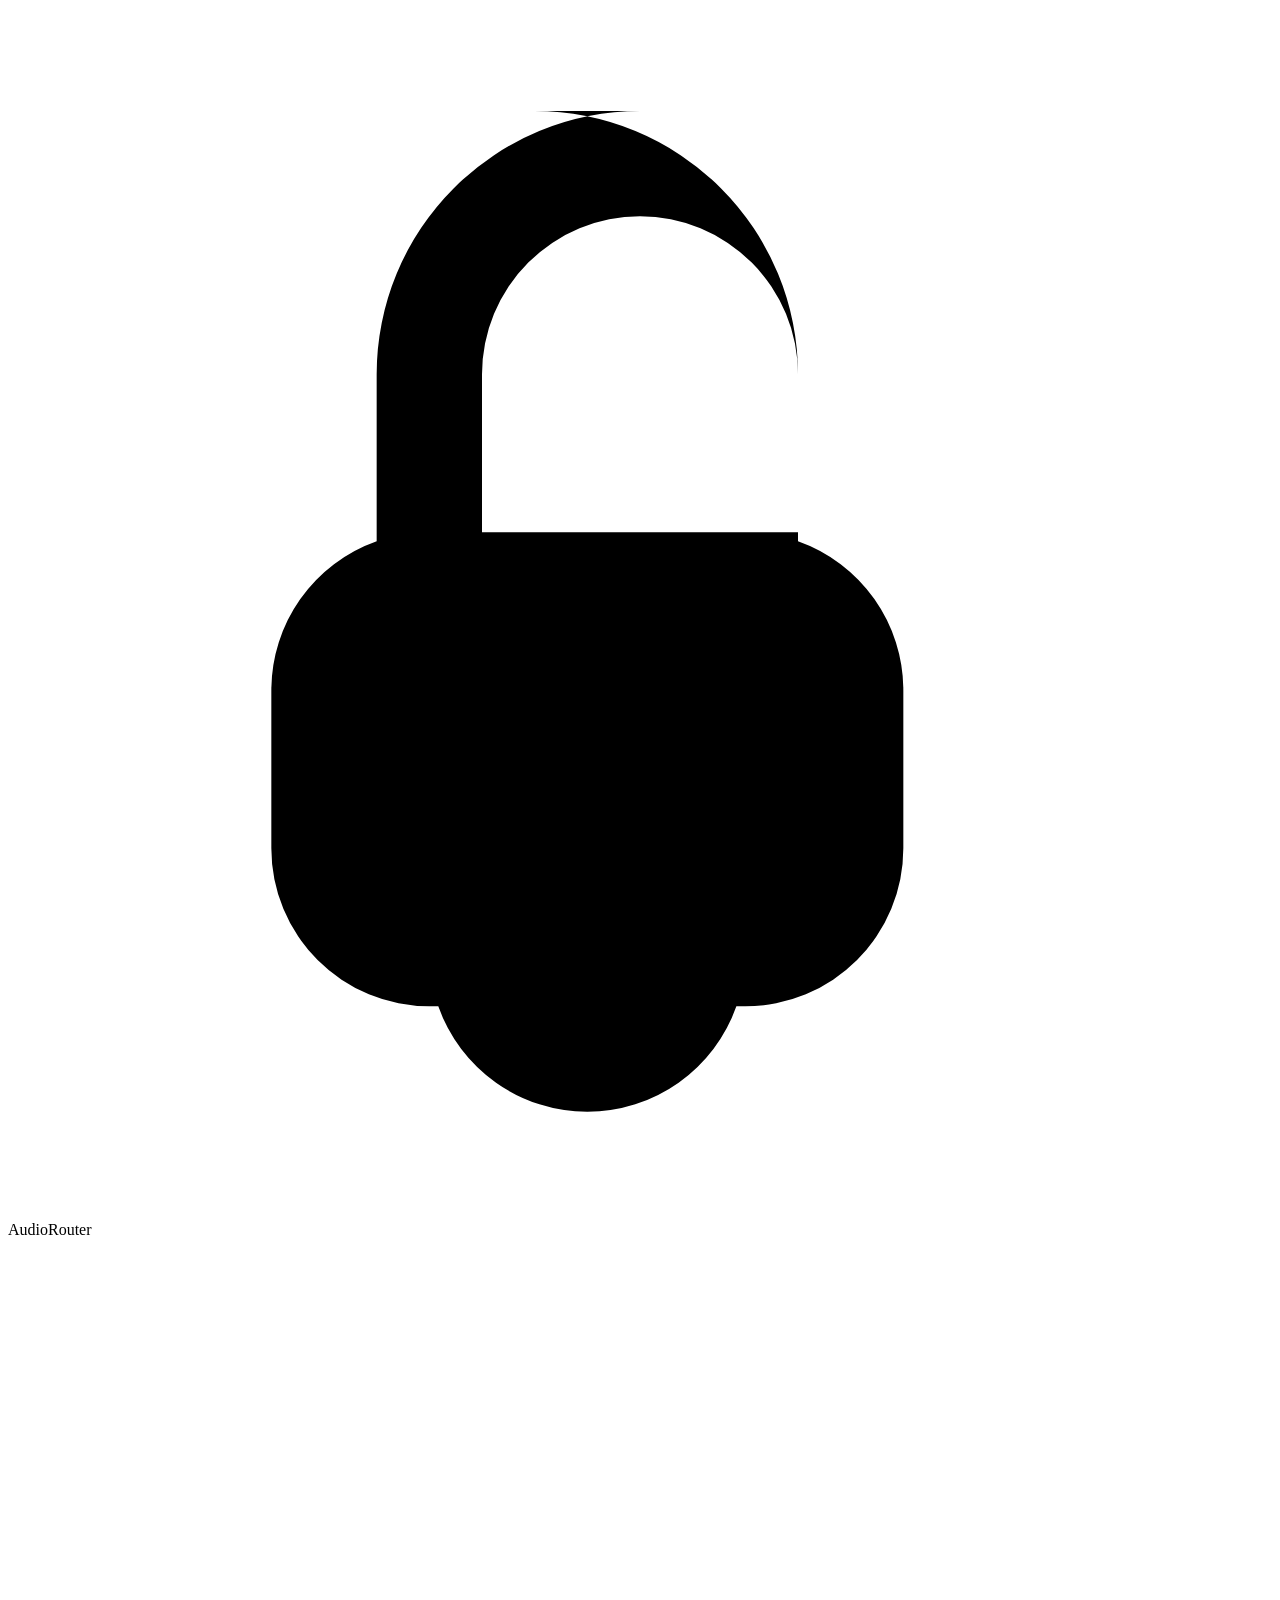
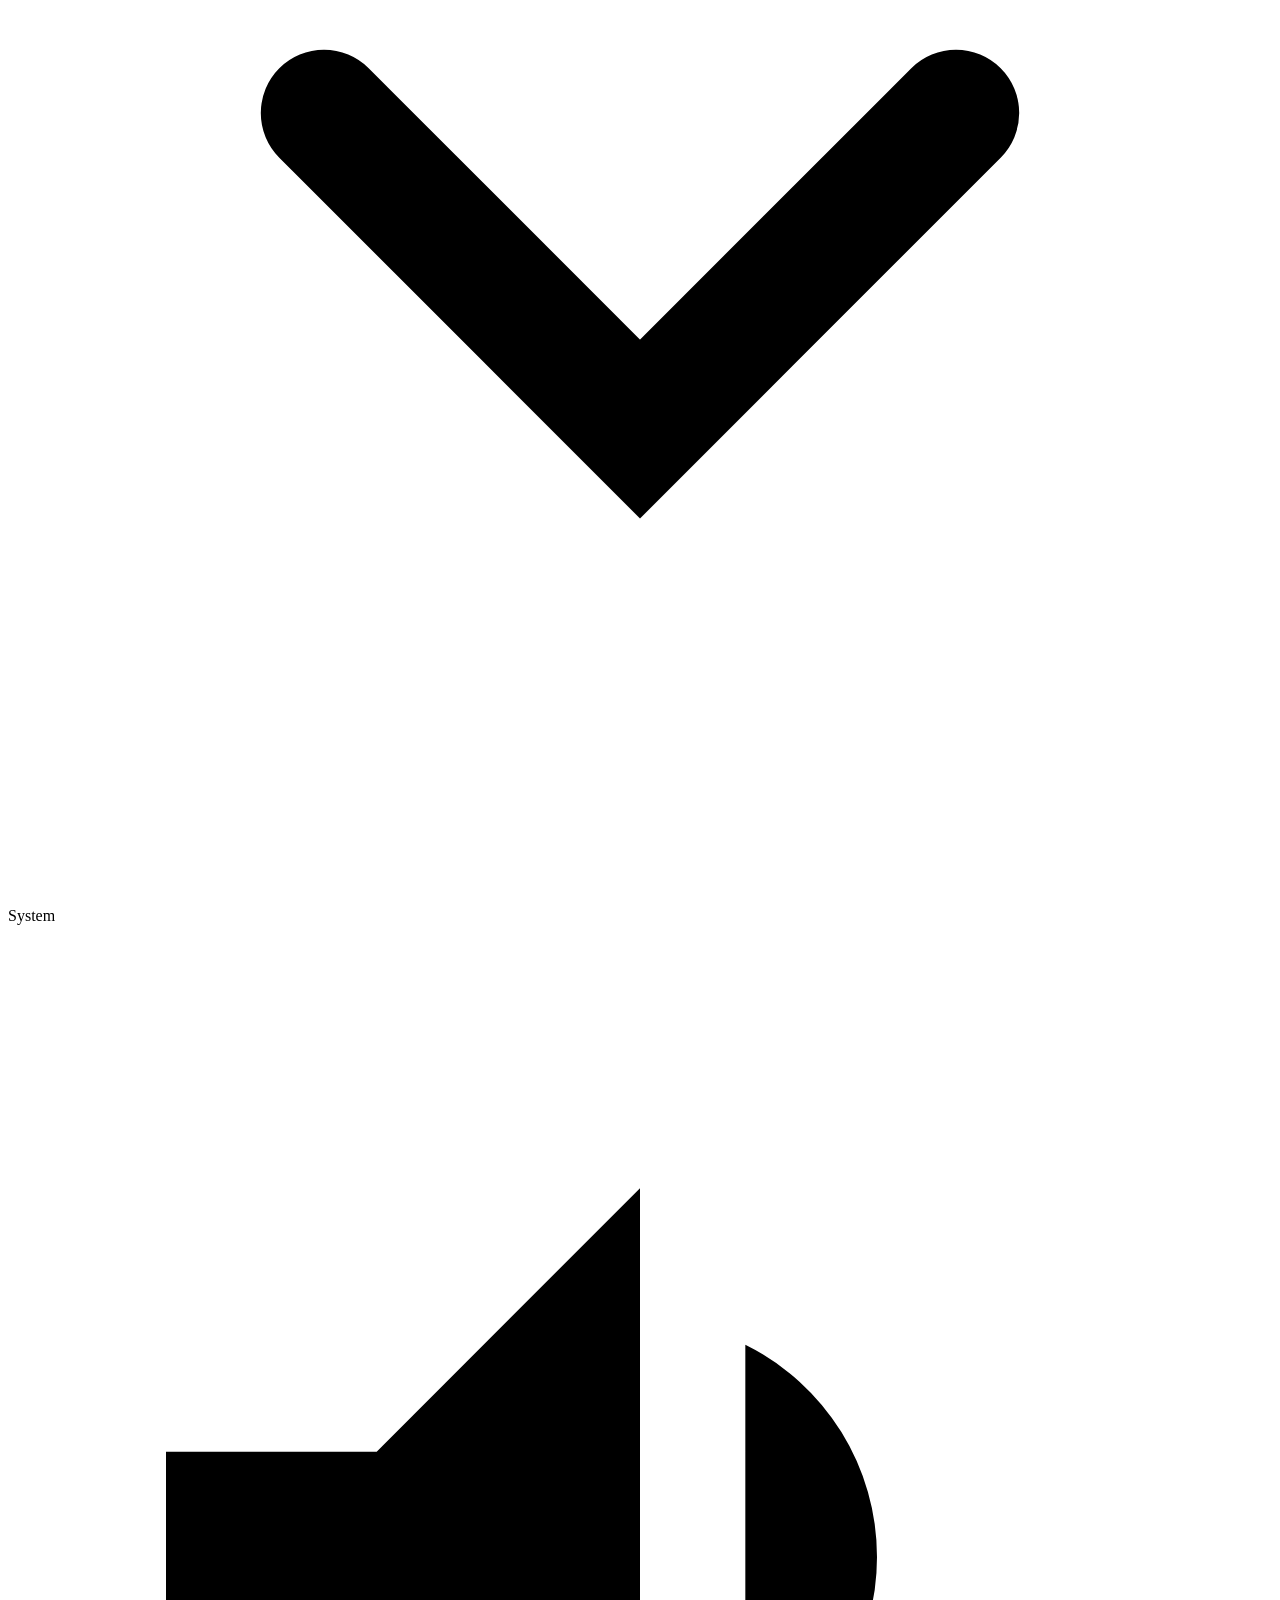
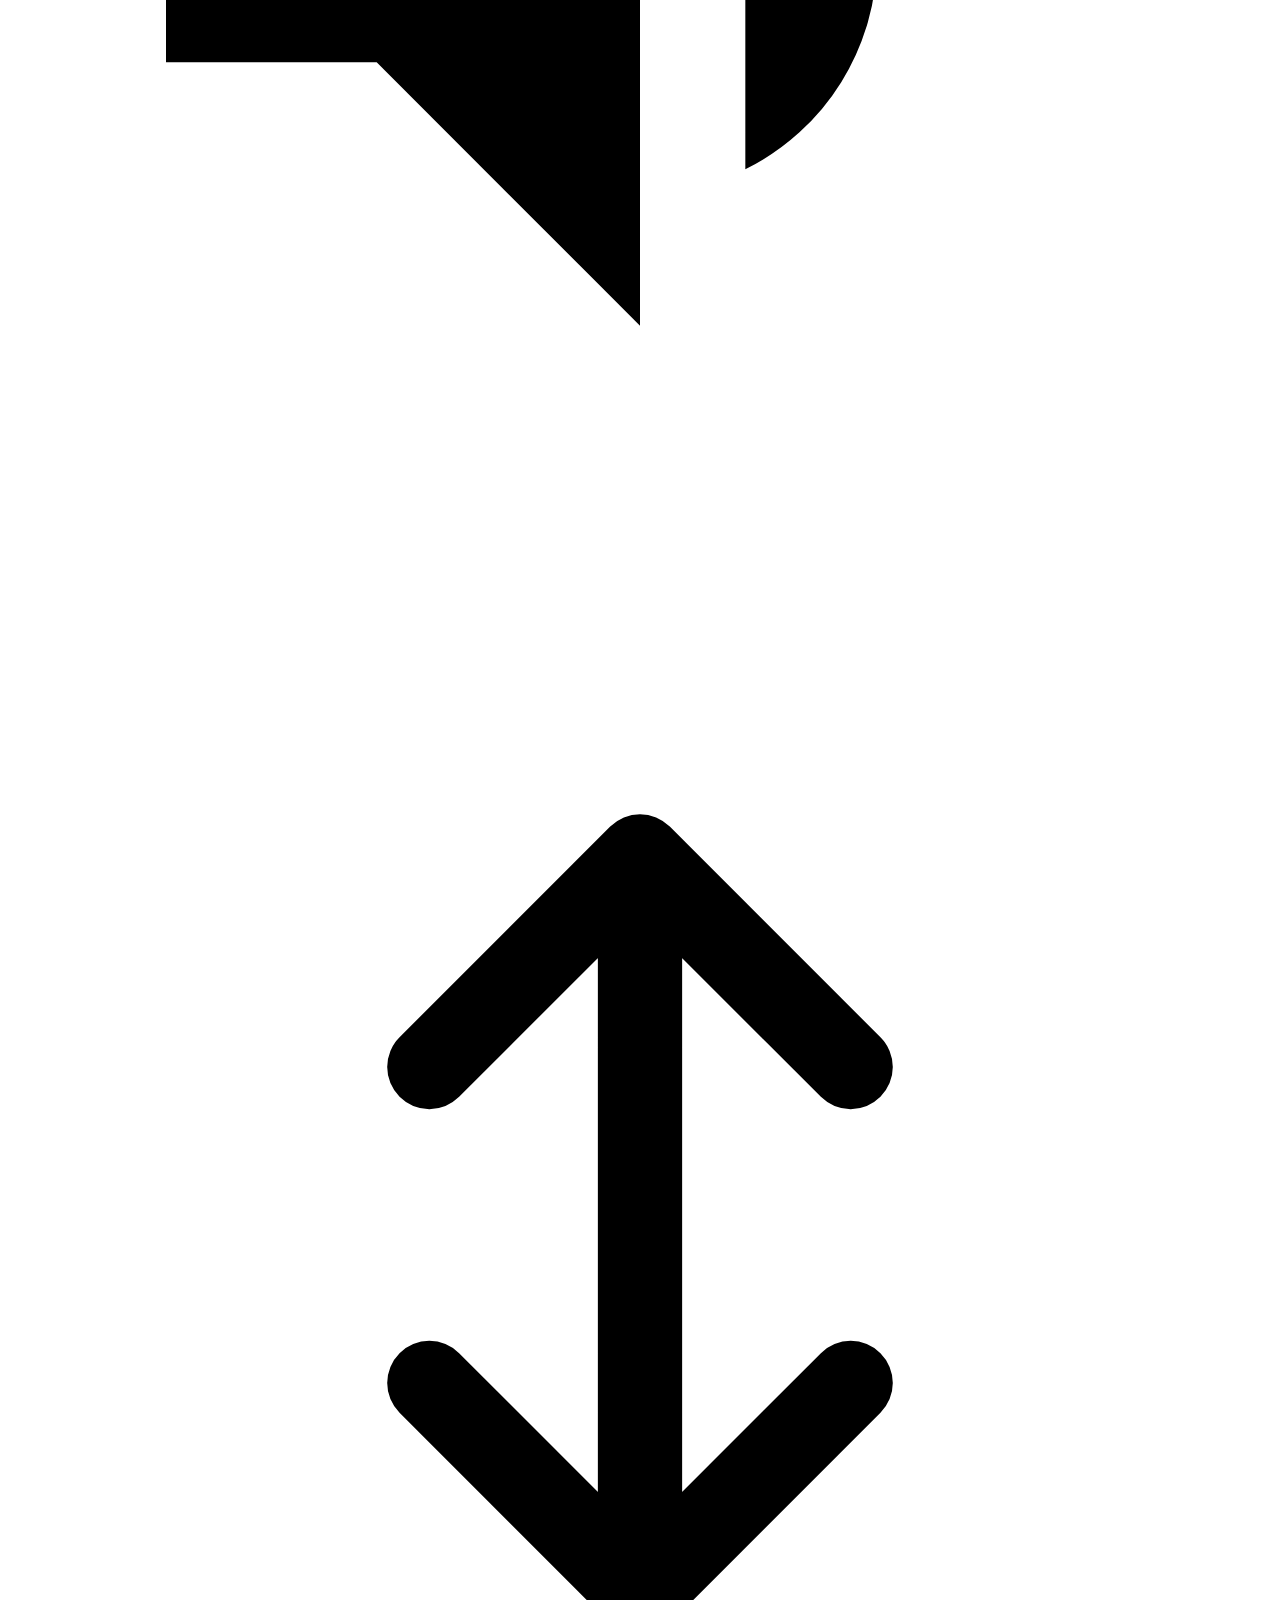
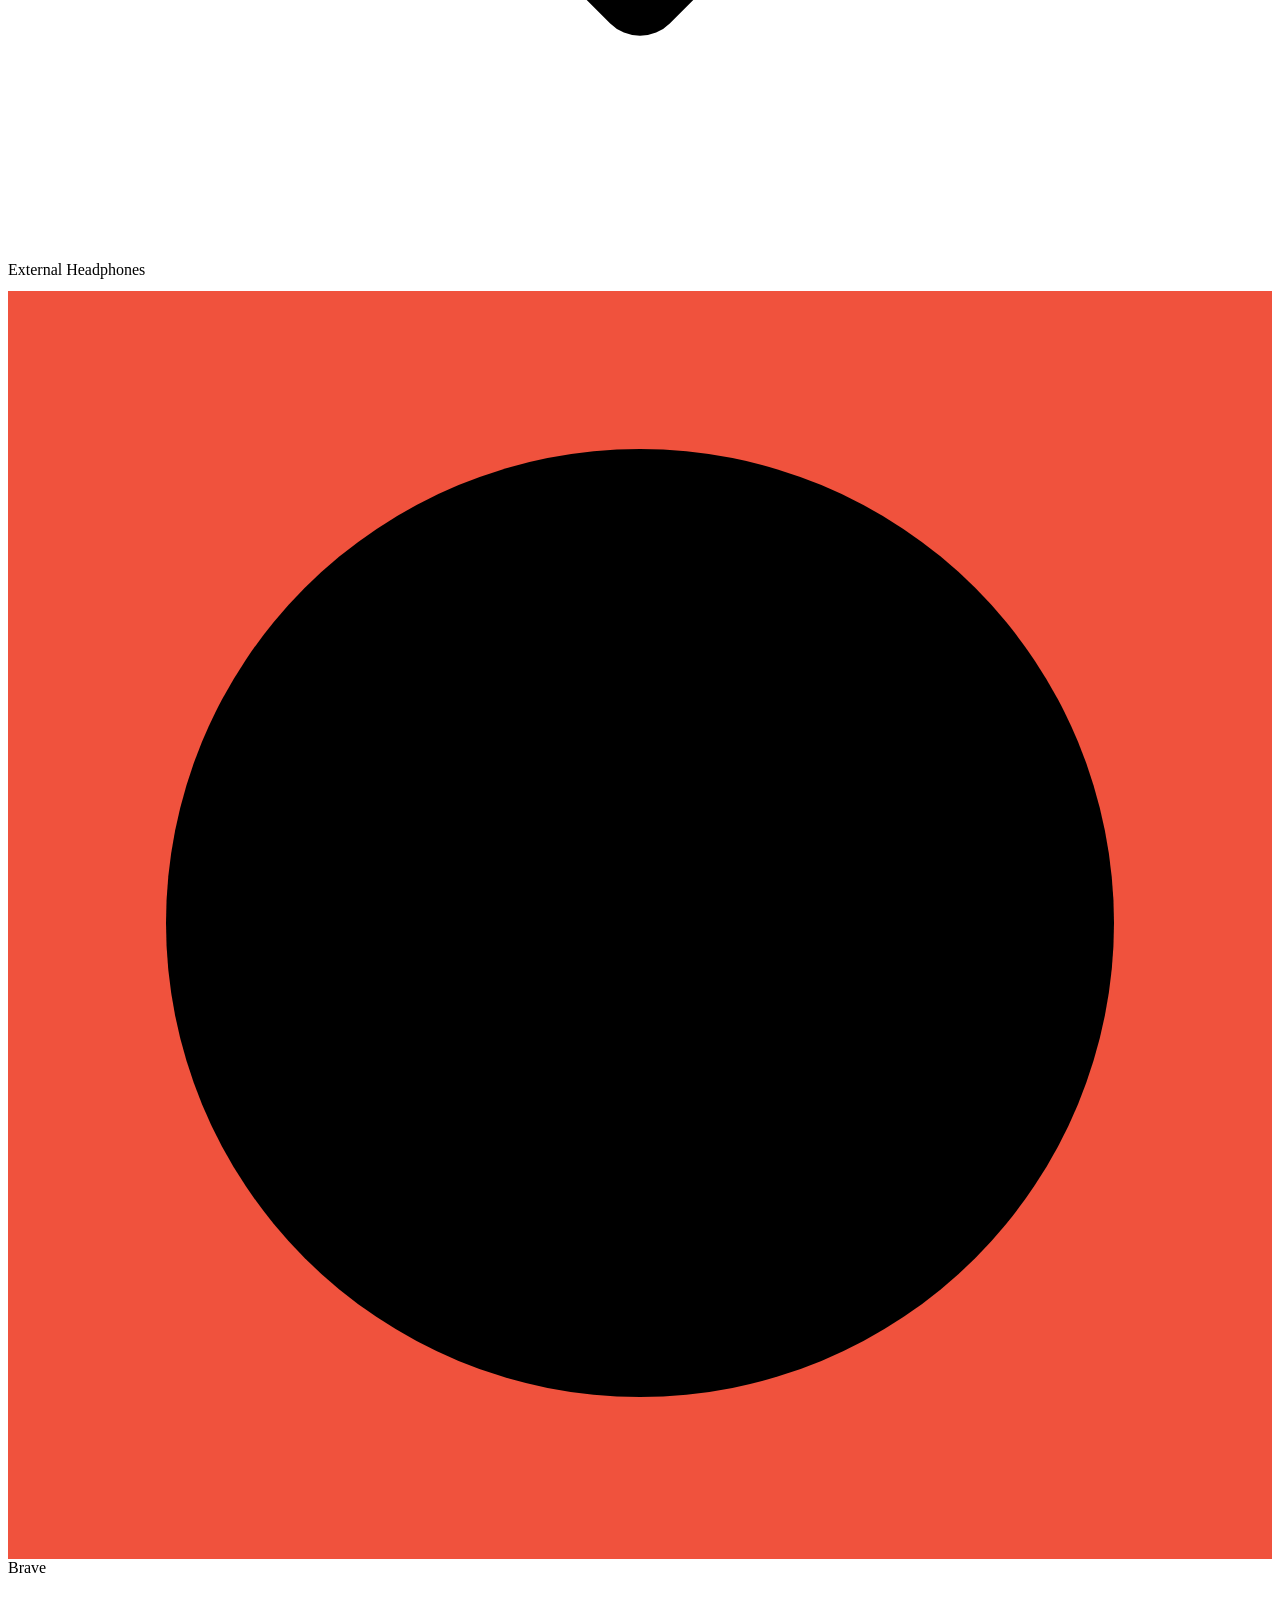
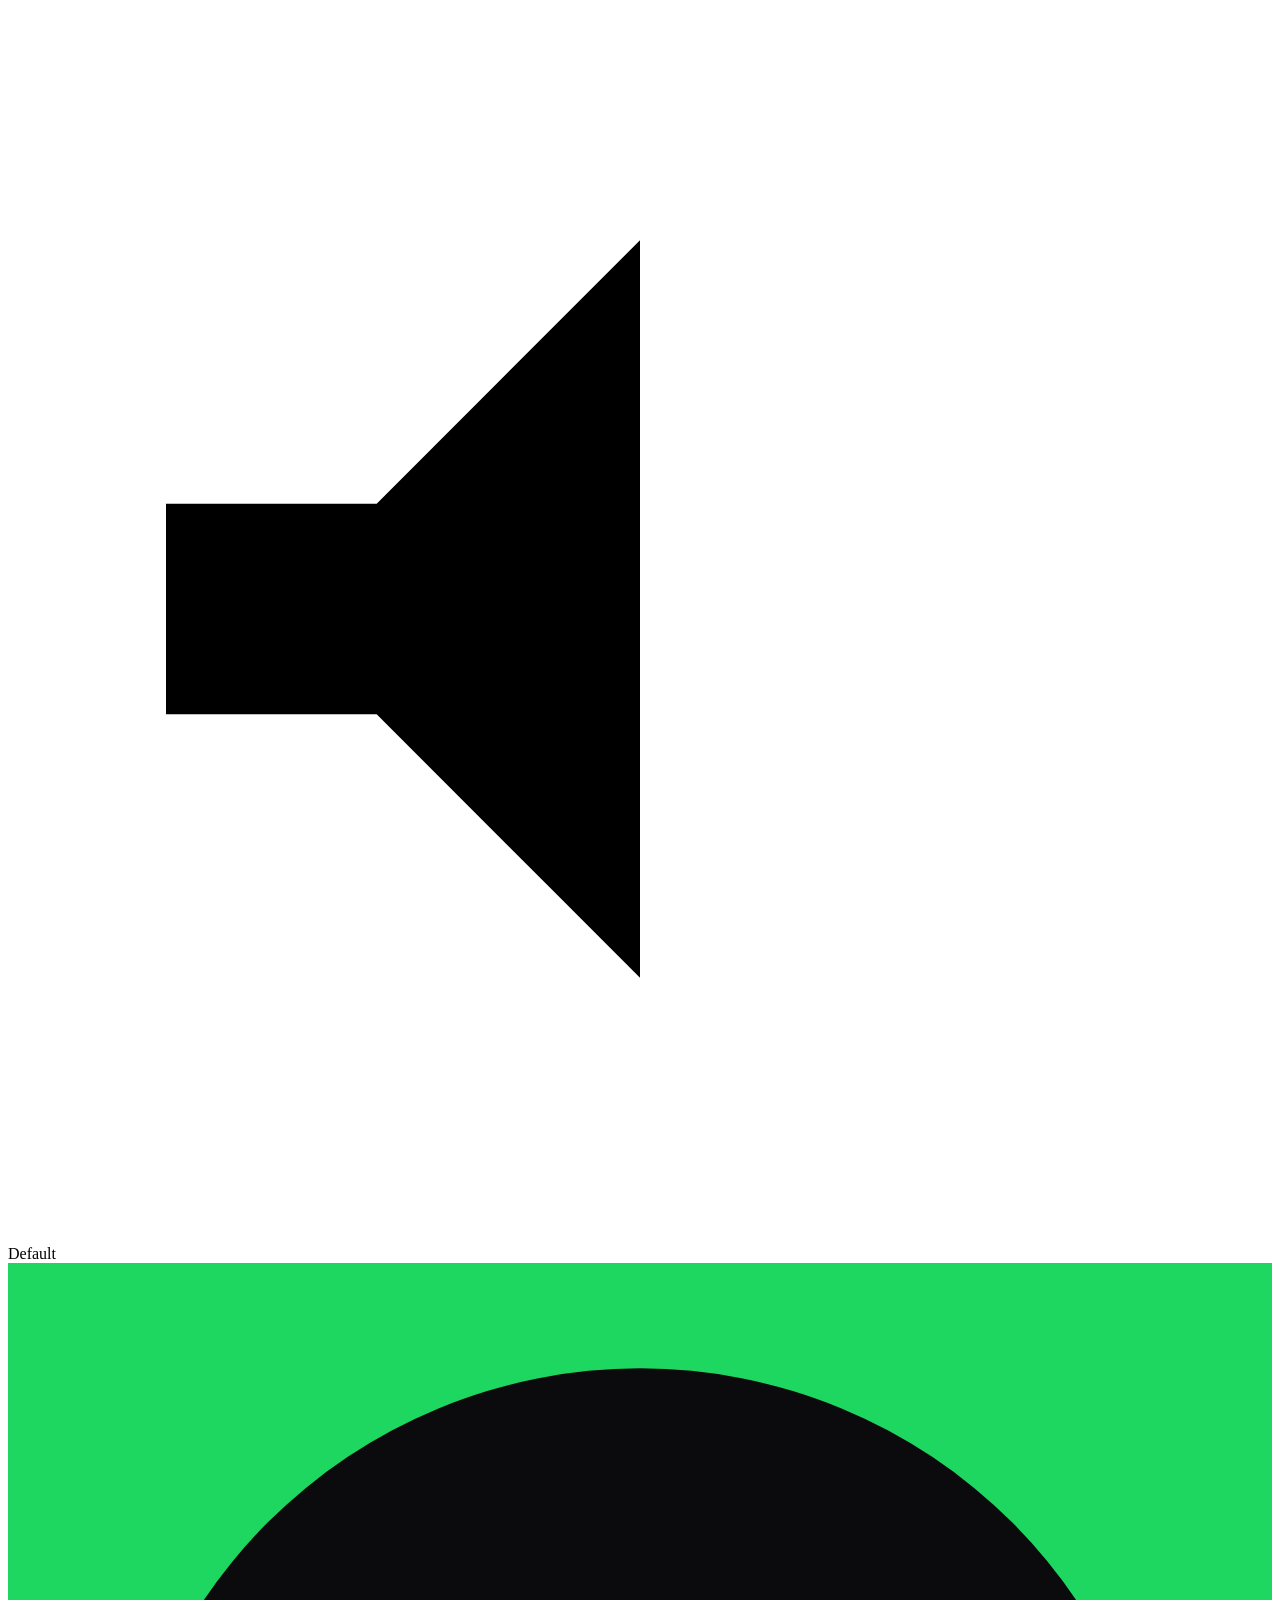
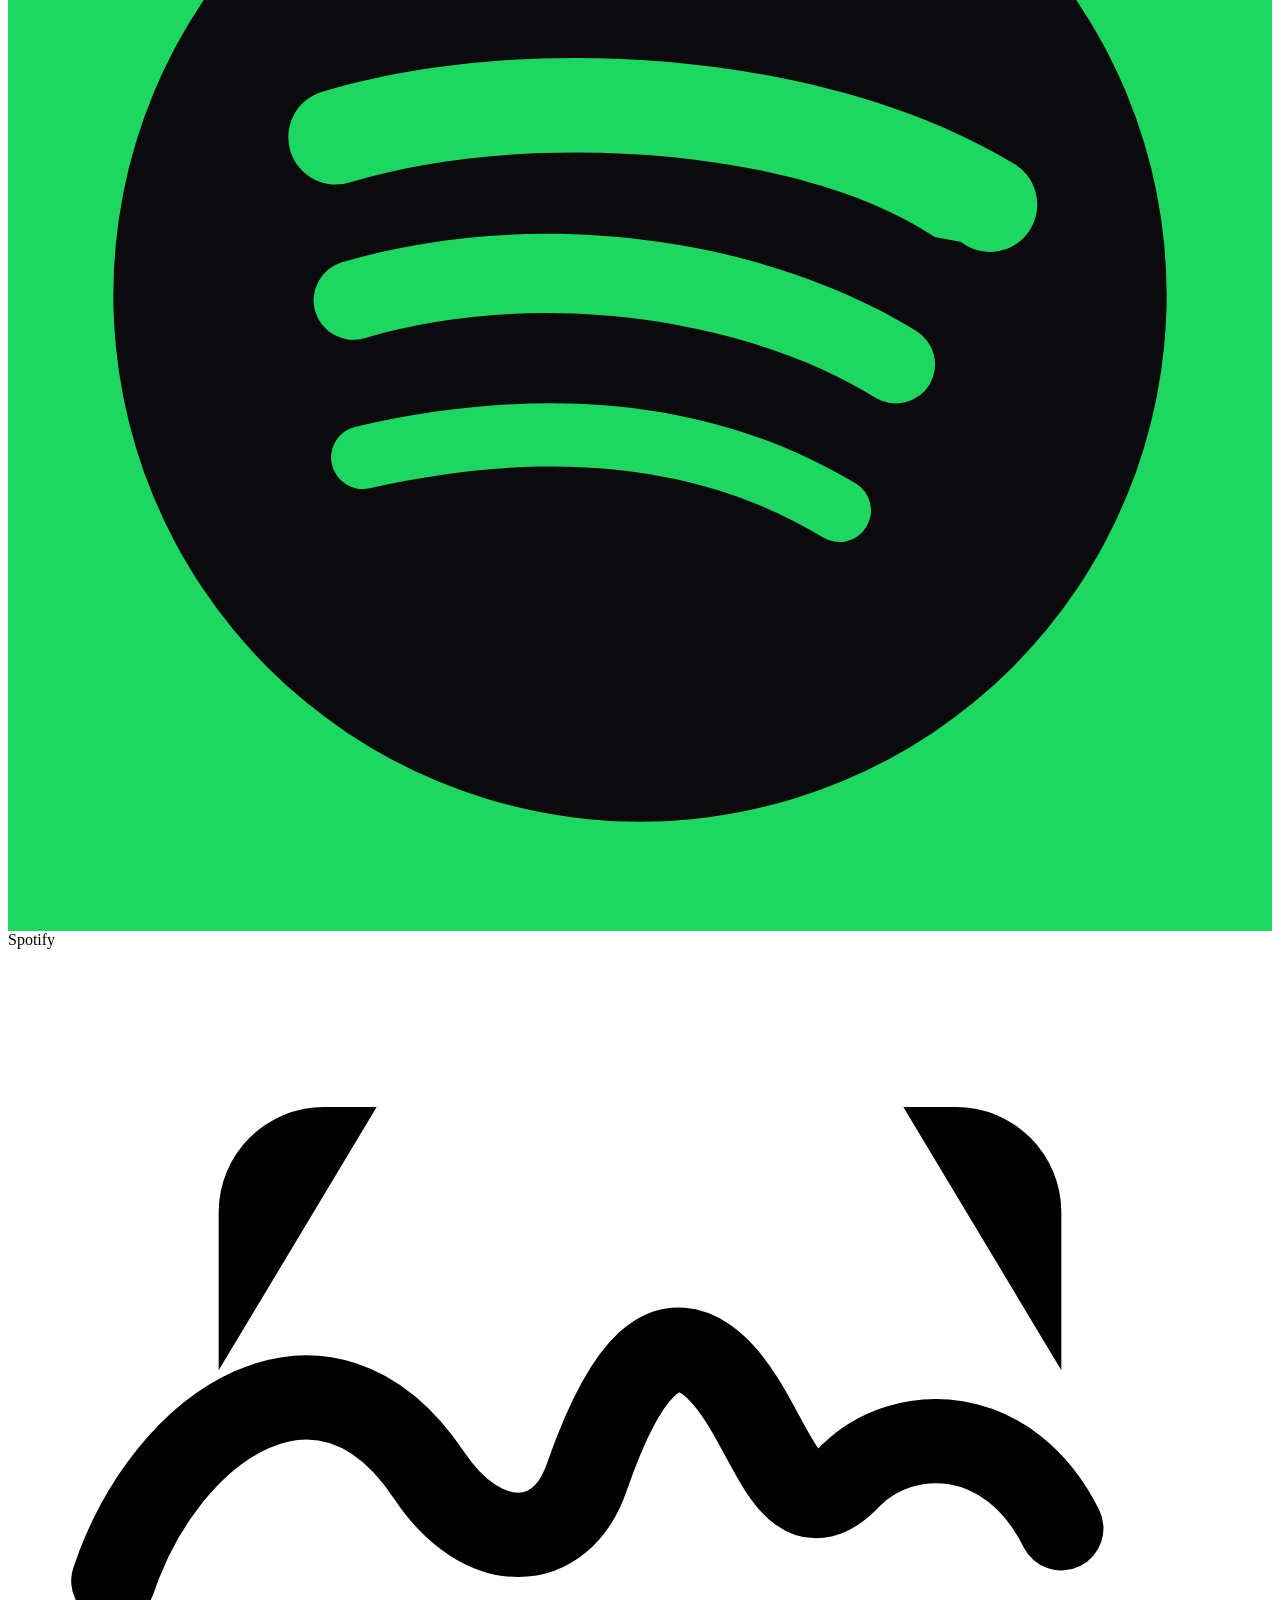
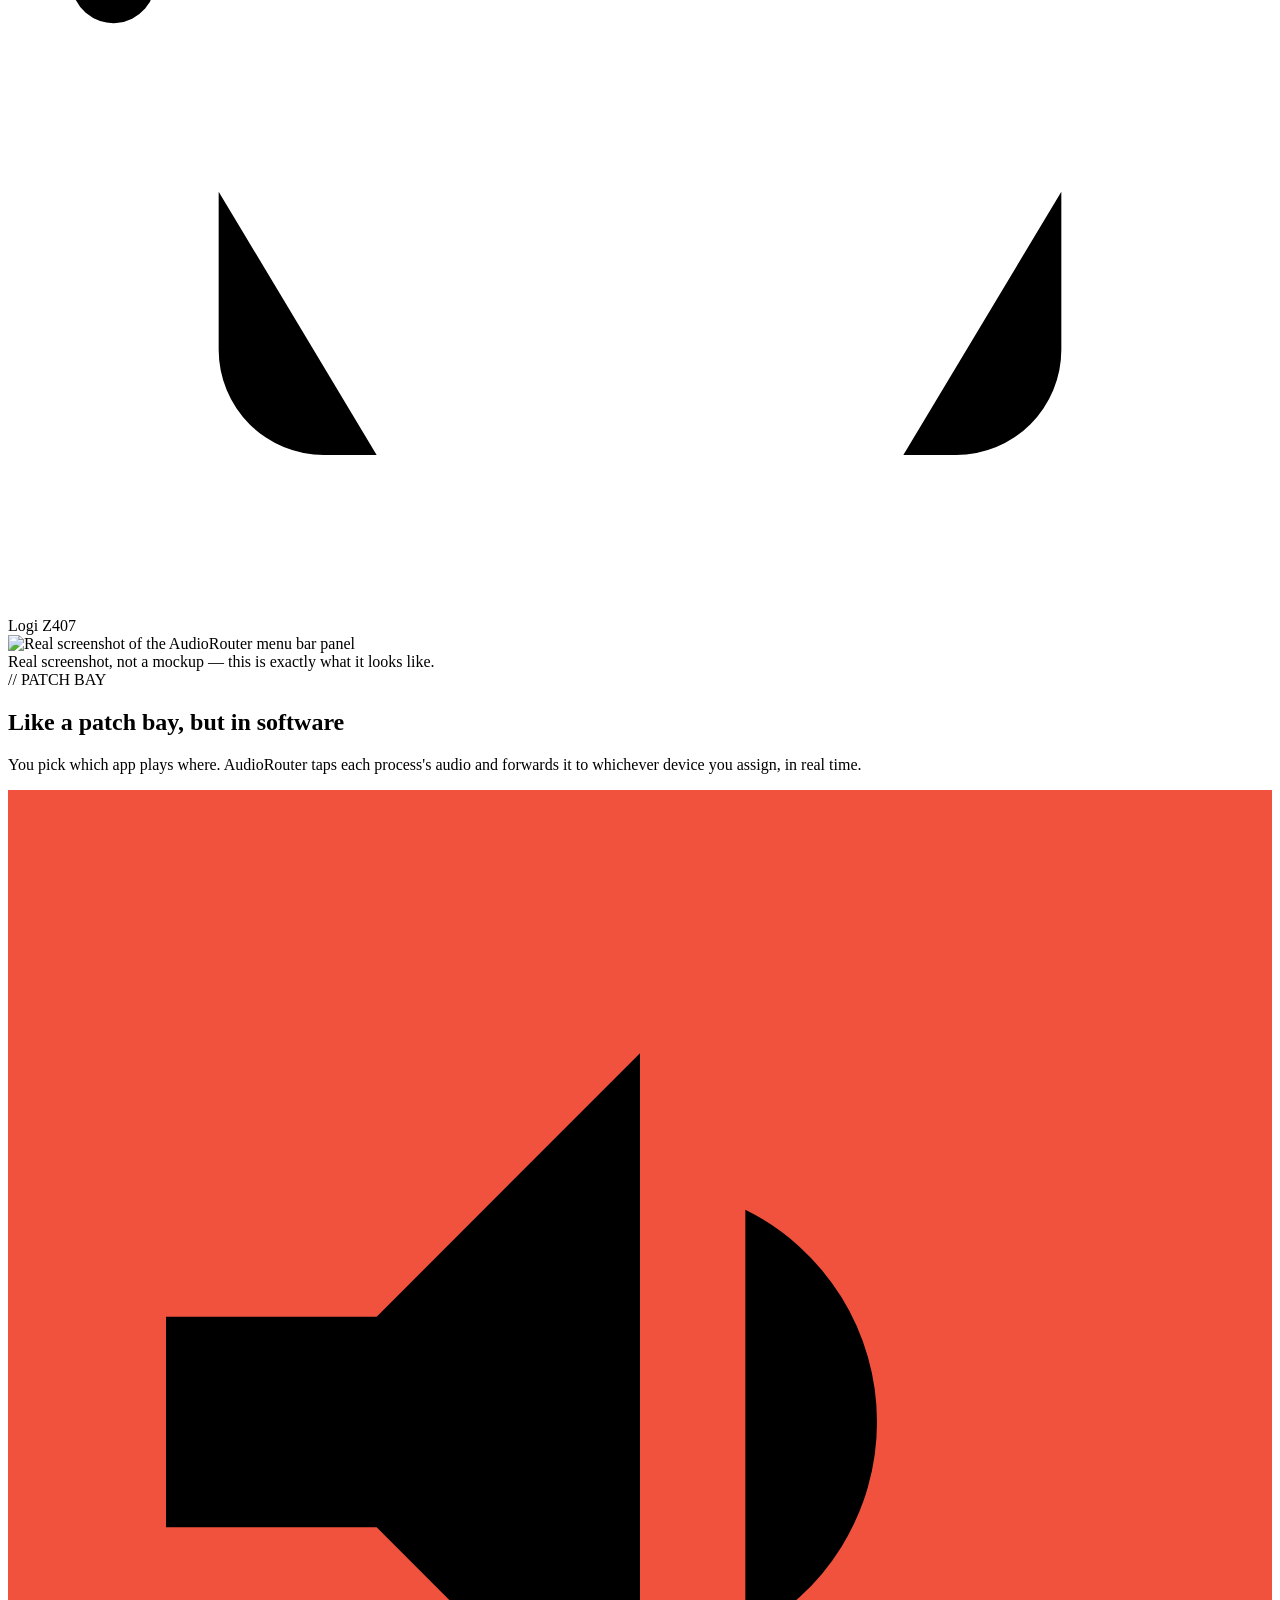
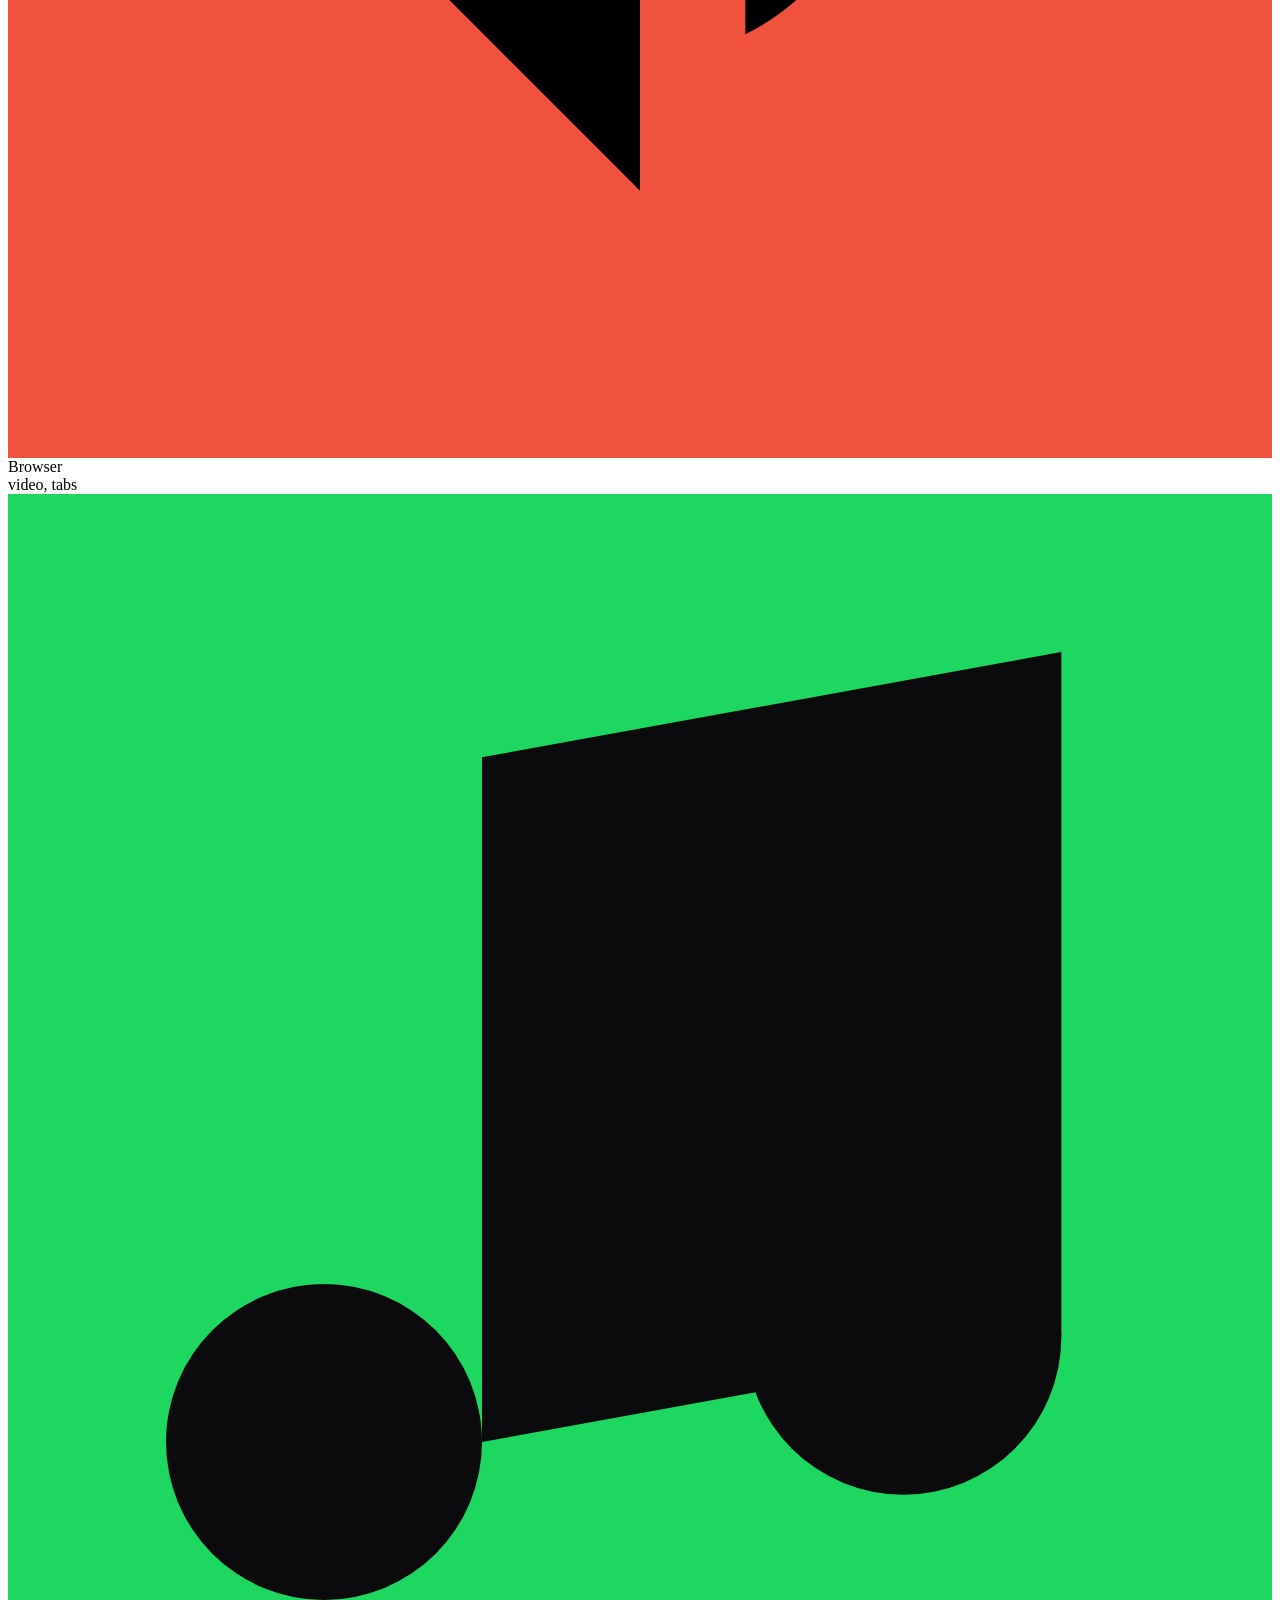
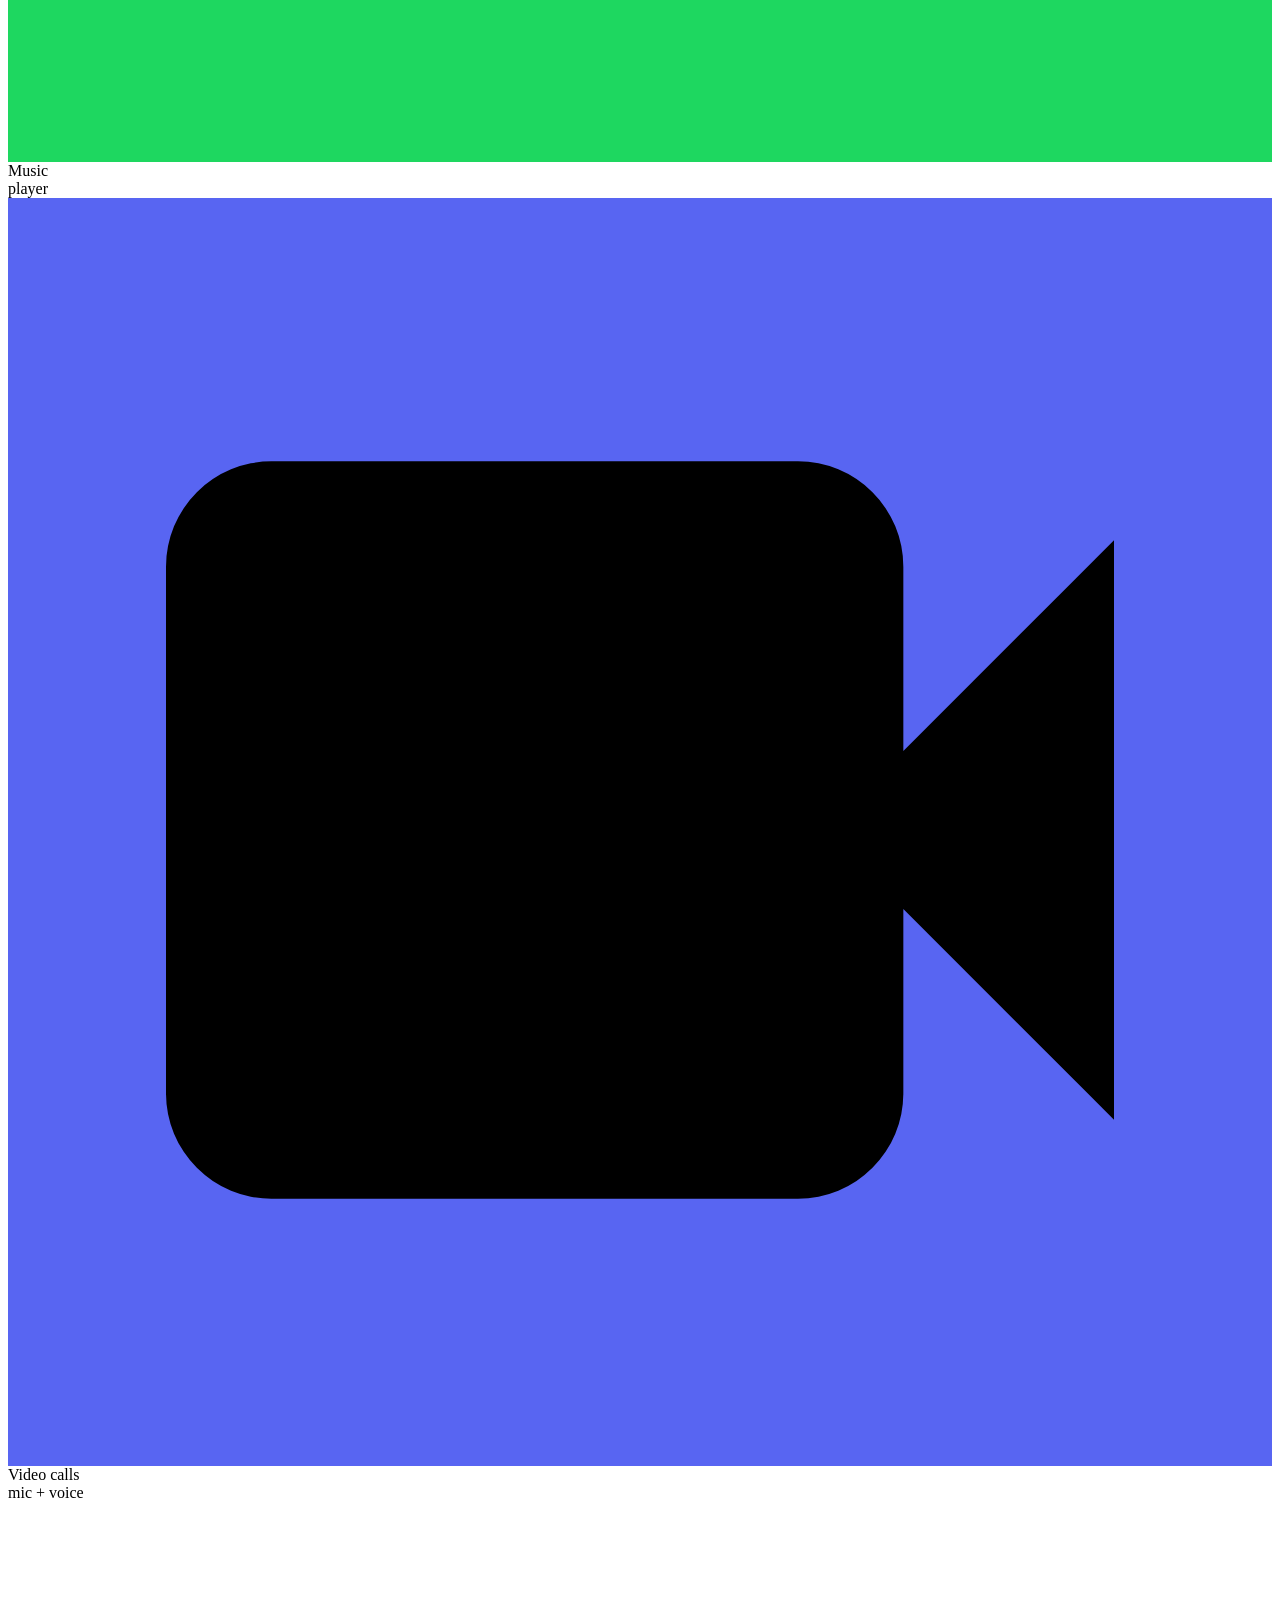
==== commit e929189b: "Add real screenshot to README and website Also adds a SCREENSHOT_MODE build flag (OTHER_SWIFT_FLAGS=" ====
--- a/site/index.html
+++ b/site/index.html
@@ -111,6 +111,18 @@
     </div>
   </div>
 </header>
+
+<section class="real-shot">
+  <div class="wrap">
+    <div class="real-shot-inner reveal">
+      <img src="/assets/screenshot-panel.png" alt="Real screenshot of the AudioRouter menu bar panel" width="602" height="498" />
+      <div class="real-shot-caption">
+        <span class="real-shot-dot"></span>
+        Real screenshot, not a mockup — this is exactly what it looks like.
+      </div>
+    </div>
+  </div>
+</section>
 
 <section class="patchbay" id="how-it-works">
   <div class="wrap">
@@ -273,6 +285,7 @@
       AudioRouter — made for macOS
     </div>
     <div class="foot-links">
+      <a href="https://github.com/RaidrDev/AudioRouter" target="_blank" rel="noopener">GitHub</a>
       <a href="/appcast.xml">Release log</a>
       <a href="#top">Back to top</a>
     </div>
